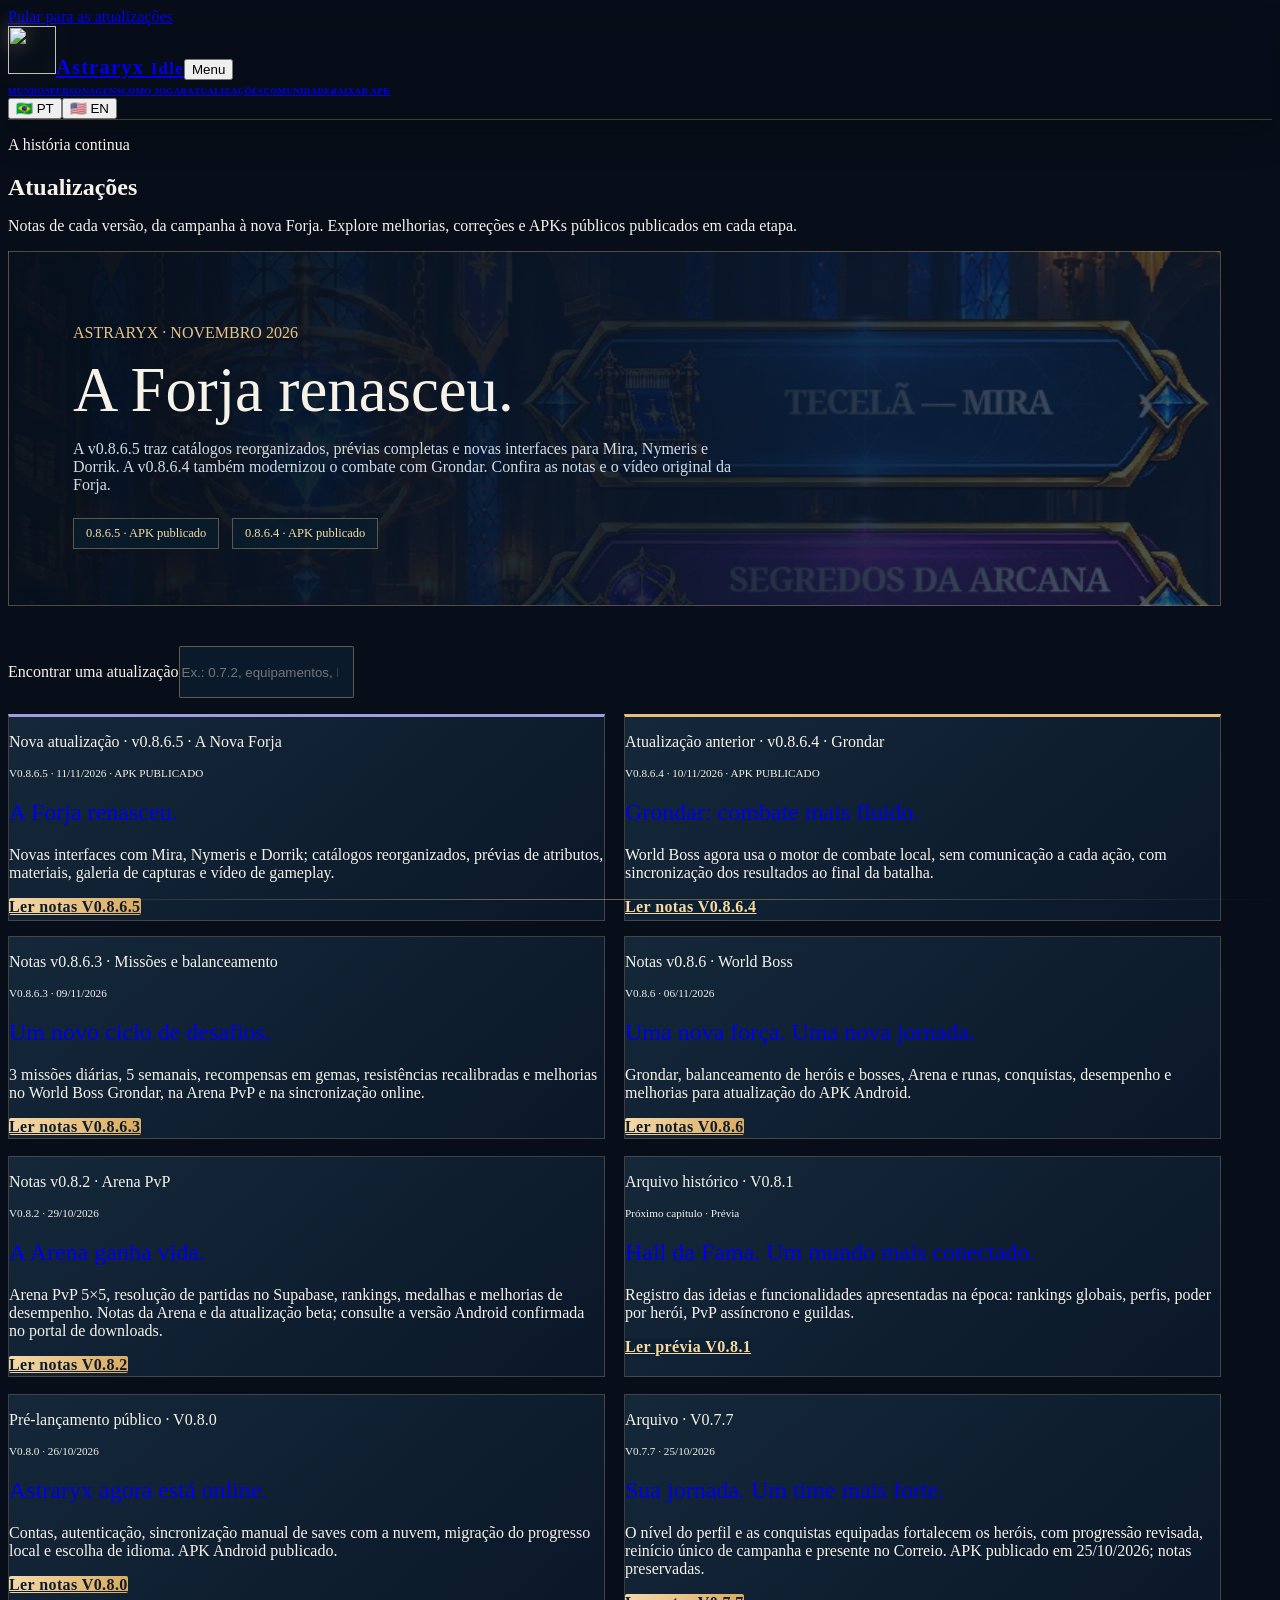
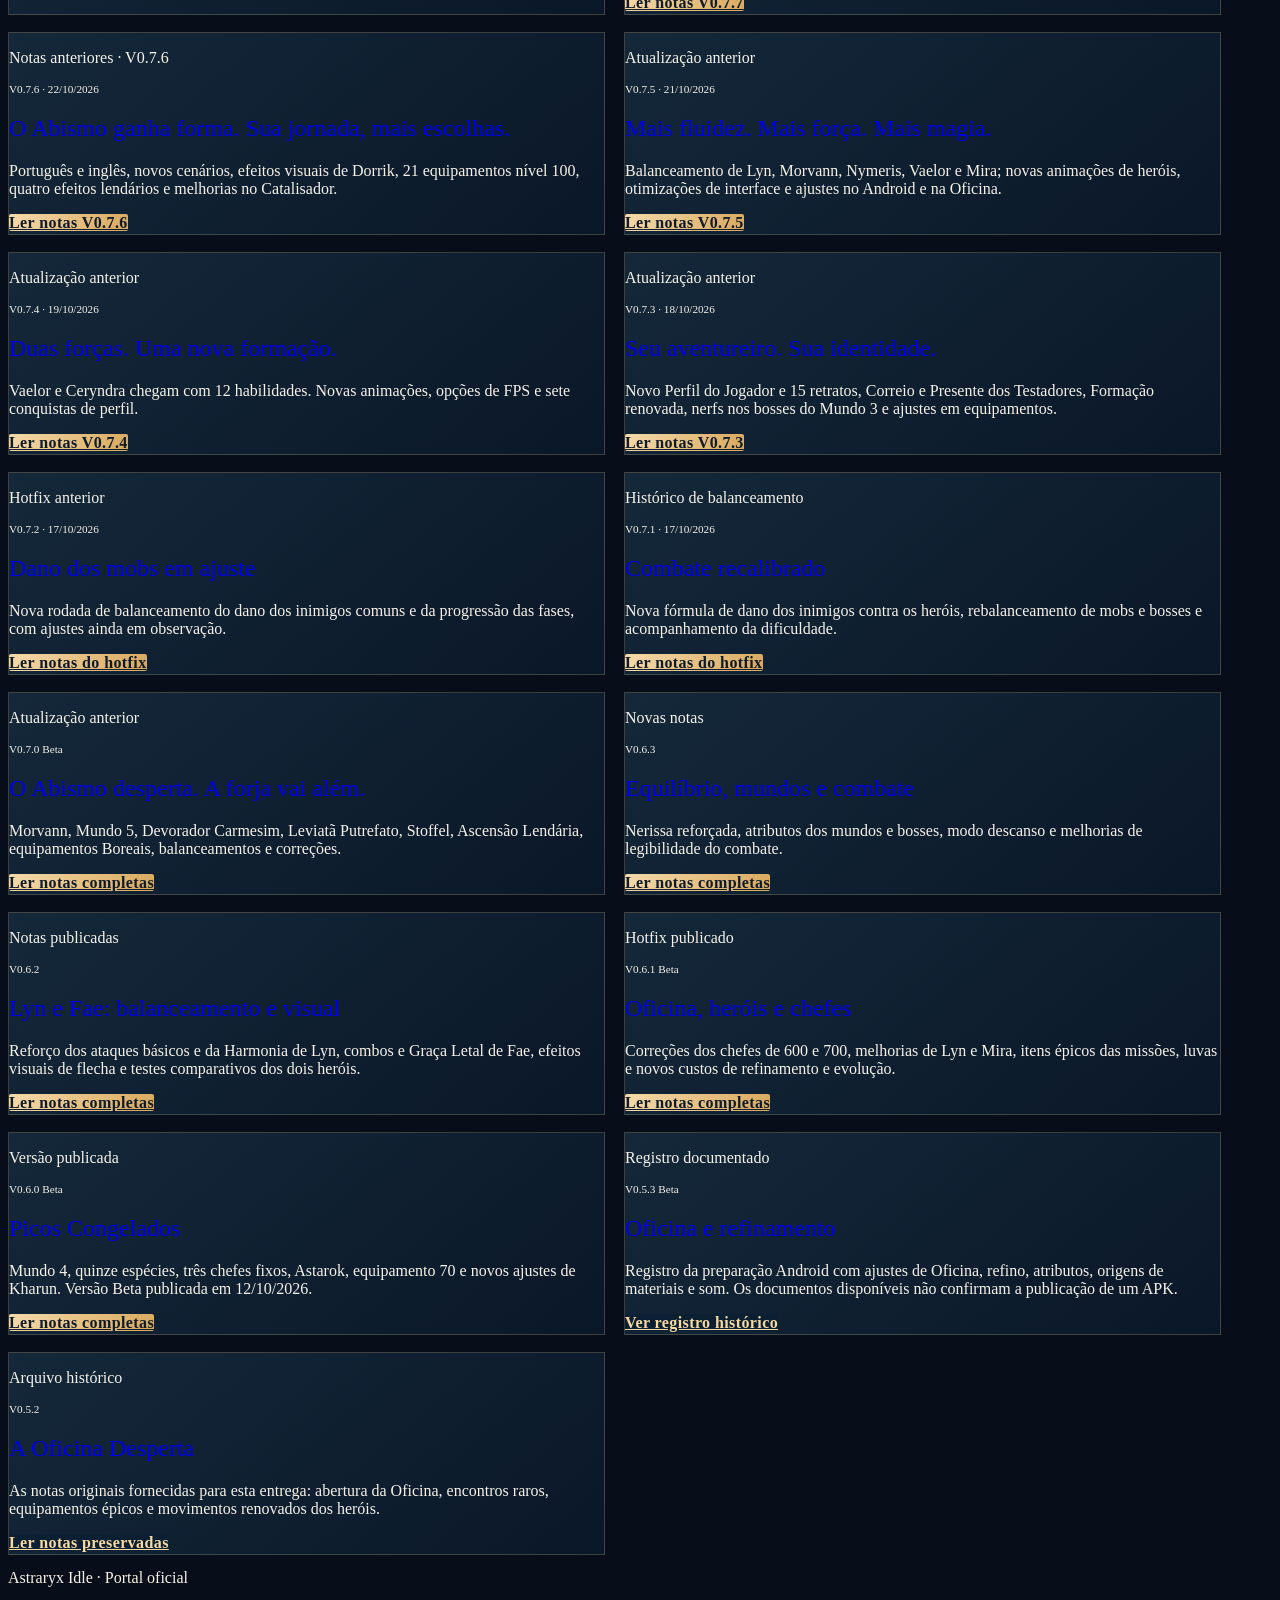
==== updates/index.html @ 3abbff96 "site: update homepage, news, release catalog and translations for v0.8.6.5" ====
<!doctype html>
<html lang="pt-BR">
<head>
  <meta charset="utf-8"><meta name="viewport" content="width=device-width, initial-scale=1">
  <title>Atualizações | Astraryx Idle</title>
  <meta name="description" content="Histórico de atualizações Astraryx Idle: v0.8.6.5 com nova Forja, v0.8.6.4 com Grondar reformulado e todas as versões anteriores.">
  <meta name="theme-color" content="#081321">
  <meta name="robots" content="index,follow">
  <link rel="canonical" href="https://astraryxidle.github.io/updates/">
  <meta property="og:type" content="website"><meta property="og:locale" content="pt_BR"><meta property="og:site_name" content="Astraryx Idle"><meta property="og:title" content="Atualizações de Astraryx Idle"><meta property="og:description" content="Novos capítulos, balanceamento e história da campanha."><meta property="og:url" content="https://astraryxidle.github.io/updates/"><meta property="og:image" content="https://astraryxidle.github.io/assets/screenshots/world4.webp">
  <link rel="icon" href="../assets/branding/emblem.webp?v=20261025-astraryx-icon" type="image/webp"><link rel="stylesheet" href="../styles.css"><link rel="stylesheet" href="../assets/css/site-v3.css?v=20261019-langflags"><link rel="stylesheet" href="../assets/css/editorial-2026.css?v=20261026-online"><script type="module" src="../app.js?v=20261111-v0865"></script>
</head>
<body>
  <a class="skip-link" href="#conteudo">Pular para as atualizações</a>
  <header class="site-header"><div class="container header-inner"><a class="brand" href="../index.html"><img src="../assets/branding/emblem.webp?v=20261025-astraryx-icon" width="44" height="44" alt=""><span>Astraryx <small>Idle</small></span></a><button class="menu-toggle" type="button" aria-expanded="false" aria-controls="site-nav">Menu</button><nav class="nav-links" id="site-nav" aria-label="Navegação principal"><a href="../index.html#mundos">Mundos</a><a href="../index.html#personagens">Personagens</a><a href="../index.html#sistemas">Como jogar</a><a href="index.html" aria-current="page">Atualizações</a><a href="../index.html#comunidade">Comunidade</a><a class="nav-download" href="../index.html#download">Baixar APK ↓</a></nav><div class="language-picker" role="group" data-language-picker aria-label="Idioma do site"><button type="button" data-site-lang="pt-BR" aria-label="Português do Brasil" title="Português" aria-pressed="true">🇧🇷 <span>PT</span></button><button type="button" data-site-lang="en" aria-label="English" title="English" aria-pressed="false">🇺🇸 <span>EN</span></button></div></div></header>
  <main id="conteudo" class="container">
    <section class="section" aria-labelledby="historico-title"><p class="eyebrow">A história continua</p><h1 id="historico-title">Atualizações</h1><p class="lede">Notas de cada versão, da campanha à nova Forja. Explore melhorias, correções e APKs públicos publicados em cada etapa.</p><div class="chronicle-hero"><p class="eyebrow">ASTRARYX · NOVEMBRO 2026</p><h2>A Forja renasceu.</h2><p>A v0.8.6.5 traz catálogos reorganizados, prévias completas e novas interfaces para Mira, Nymeris e Dorrik. A v0.8.6.4 também modernizou o combate com Grondar. Confira as notas e o vídeo original da Forja.</p><div class="chronicle-statuses"><span>0.8.6.5 · APK publicado</span><span>0.8.6.4 · APK publicado</span></div></div>
      <div class="update-search-bar"><label for="update-search">Encontrar uma atualização</label><input id="update-search" type="search" data-update-search autocomplete="off" placeholder="Ex.: 0.7.2, equipamentos, Lyn"></div><p class="filter-result" data-update-count role="status" aria-live="polite"></p>
      <div class="update-list">
<article class="card update-card"><p class="badge">Nova atualização · v0.8.6.5 · A Nova Forja</p><p class="eyebrow">V0.8.6.5 · 11/11/2026 · APK PUBLICADO</p><h2><a href="v0.8.6.5/index.html">A Forja renasceu.</a></h2><p>Novas interfaces com Mira, Nymeris e Dorrik; catálogos reorganizados, prévias de atributos, materiais, galeria de capturas e vídeo de gameplay.</p><a class="button button-gold" href="v0.8.6.5/index.html">Ler notas V0.8.6.5</a></article>
<article class="card update-card"><p class="badge">Atualização anterior · v0.8.6.4 · Grondar</p><p class="eyebrow">V0.8.6.4 · 10/11/2026 · APK PUBLICADO</p><h2><a href="v0.8.6.4/index.html">Grondar: combate mais fluido.</a></h2><p>World Boss agora usa o motor de combate local, sem comunicação a cada ação, com sincronização dos resultados ao final da batalha.</p><a class="button button-outline" href="v0.8.6.4/index.html">Ler notas V0.8.6.4</a></article>
<article class="card update-card"><p class="badge">Notas v0.8.6.3 · Missões e balanceamento</p><p class="eyebrow">V0.8.6.3 · 09/11/2026</p><h2><a href="v0.8.6.3/index.html">Um novo ciclo de desafios.</a></h2><p>3 missões diárias, 5 semanais, recompensas em gemas, resistências recalibradas e melhorias no World Boss Grondar, na Arena PvP e na sincronização online.</p><a class="button button-gold" href="v0.8.6.3/index.html">Ler notas V0.8.6.3</a></article>
<article class="card update-card"><p class="badge">Notas v0.8.6 · World Boss</p><p class="eyebrow">V0.8.6 · 06/11/2026</p><h2><a href="v0.8.6/index.html">Uma nova força. Uma nova jornada.</a></h2><p>Grondar, balanceamento de heróis e bosses, Arena e runas, conquistas, desempenho e melhorias para atualização do APK Android.</p><a class="button button-gold" href="v0.8.6/index.html">Ler notas V0.8.6</a></article>
<article class="card update-card"><p class="badge">Notas v0.8.2 · Arena PvP</p><p class="eyebrow">V0.8.2 · 29/10/2026</p><h2><a href="v0.8.2/index.html">A Arena ganha vida.</a></h2><p>Arena PvP 5×5, resolução de partidas no Supabase, rankings, medalhas e melhorias de desempenho. Notas da Arena e da atualização beta; consulte a versão Android confirmada no portal de downloads.</p><a class="button button-gold" href="v0.8.2/index.html">Ler notas V0.8.2</a></article>
<article class="card update-card"><p class="badge">Arquivo histórico · V0.8.1</p><p class="eyebrow">Próximo capítulo · Prévia</p><h2><a href="v0.8.1/index.html">Hall da Fama. Um mundo mais conectado.</a></h2><p>Registro das ideias e funcionalidades apresentadas na época: rankings globais, perfis, poder por herói, PvP assíncrono e guildas.</p><a class="button button-outline" href="v0.8.1/index.html">Ler prévia V0.8.1</a></article>
<article class="card update-card"><p class="badge">Pré-lançamento público · V0.8.0</p><p class="eyebrow">V0.8.0 · 26/10/2026</p><h2><a href="v0.8.0/index.html">Astraryx agora está online.</a></h2><p>Contas, autenticação, sincronização manual de saves com a nuvem, migração do progresso local e escolha de idioma. APK Android publicado.</p><a class="button button-gold" href="v0.8.0/index.html">Ler notas V0.8.0</a></article>
        <article class="card update-card"><p class="badge">Arquivo · V0.7.7</p><p class="eyebrow">V0.7.7 · 25/10/2026</p><h2><a href="v0.7.7/index.html">Sua jornada. Um time mais forte.</a></h2><p>O nível do perfil e as conquistas equipadas fortalecem os heróis, com progressão revisada, reinício único de campanha e presente no Correio. APK publicado em 25/10/2026; notas preservadas.</p><a class="button button-gold" href="v0.7.7/index.html">Ler notas V0.7.7</a></article>
        <article class="card update-card"><p class="badge">Notas anteriores · V0.7.6</p><p class="eyebrow">V0.7.6 · 22/10/2026</p><h2><a href="v0.7.6/index.html">O Abismo ganha forma. Sua jornada, mais escolhas.</a></h2><p>Português e inglês, novos cenários, efeitos visuais de Dorrik, 21 equipamentos nível 100, quatro efeitos lendários e melhorias no Catalisador.</p><a class="button button-gold" href="v0.7.6/index.html">Ler notas V0.7.6</a></article>
        <article class="card update-card"><p class="badge">Atualização anterior</p><p class="eyebrow">V0.7.5 · 21/10/2026</p><h2><a href="v0.7.5/index.html">Mais fluidez. Mais força. Mais magia.</a></h2><p>Balanceamento de Lyn, Morvann, Nymeris, Vaelor e Mira; novas animações de heróis, otimizações de interface e ajustes no Android e na Oficina.</p><a class="button button-gold" href="v0.7.5/index.html">Ler notas V0.7.5</a></article>
        <article class="card update-card"><p class="badge">Atualização anterior</p><p class="eyebrow">V0.7.4 · 19/10/2026</p><h2><a href="v0.7.4/index.html">Duas forças. Uma nova formação.</a></h2><p>Vaelor e Ceryndra chegam com 12 habilidades. Novas animações, opções de FPS e sete conquistas de perfil.</p><a class="button button-gold" href="v0.7.4/index.html">Ler notas V0.7.4</a></article>
        <article class="card update-card"><p class="badge">Atualização anterior</p><p class="eyebrow">V0.7.3 · 18/10/2026</p><h2><a href="v0.7.3/index.html">Seu aventureiro. Sua identidade.</a></h2><p>Novo Perfil do Jogador e 15 retratos, Correio e Presente dos Testadores, Formação renovada, nerfs nos bosses do Mundo 3 e ajustes em equipamentos.</p><a class="button button-gold" href="v0.7.3/index.html">Ler notas V0.7.3</a></article>
        <article class="card update-card"><p class="badge">Hotfix anterior</p><p class="eyebrow">V0.7.2 · 17/10/2026</p><h2><a href="v0.7.2/index.html">Dano dos mobs em ajuste</a></h2><p>Nova rodada de balanceamento do dano dos inimigos comuns e da progressão das fases, com ajustes ainda em observação.</p><a class="button button-gold" href="v0.7.2/index.html">Ler notas do hotfix</a></article>
        <article class="card update-card"><p class="badge">Histórico de balanceamento</p><p class="eyebrow">V0.7.1 · 17/10/2026</p><h2><a href="v0.7.1/index.html">Combate recalibrado</a></h2><p>Nova fórmula de dano dos inimigos contra os heróis, rebalanceamento de mobs e bosses e acompanhamento da dificuldade.</p><a class="button button-gold" href="v0.7.1/index.html">Ler notas do hotfix</a></article>
        <article class="card update-card"><p class="badge">Atualização anterior</p><p class="eyebrow">V0.7.0 Beta</p><h2><a href="v0.7.0/index.html">O Abismo desperta. A forja vai além.</a></h2><p>Morvann, Mundo 5, Devorador Carmesim, Leviatã Putrefato, Stoffel, Ascensão Lendária, equipamentos Boreais, balanceamentos e correções.</p><a class="button button-gold" href="v0.7.0/index.html">Ler notas completas</a></article>
        <article class="card update-card"><p class="badge">Novas notas</p><p class="eyebrow">V0.6.3</p><h2><a href="v0.6.3/index.html">Equilíbrio, mundos e combate</a></h2><p>Nerissa reforçada, atributos dos mundos e bosses, modo descanso e melhorias de legibilidade do combate.</p><a class="button button-gold" href="v0.6.3/index.html">Ler notas completas</a></article>
        <article class="card update-card"><p class="badge">Notas publicadas</p><p class="eyebrow">V0.6.2</p><h2><a href="v0.6.2/index.html">Lyn e Fae: balanceamento e visual</a></h2><p>Reforço dos ataques básicos e da Harmonia de Lyn, combos e Graça Letal de Fae, efeitos visuais de flecha e testes comparativos dos dois heróis.</p><a class="button button-gold" href="v0.6.2/index.html">Ler notas completas</a></article>
        <article class="card update-card"><p class="badge">Hotfix publicado</p><p class="eyebrow">V0.6.1 Beta</p><h2><a href="v0.6.1/index.html">Oficina, heróis e chefes</a></h2><p>Correções dos chefes de 600 e 700, melhorias de Lyn e Mira, itens épicos das missões, luvas e novos custos de refinamento e evolução.</p><a class="button button-gold" href="v0.6.1/index.html">Ler notas completas</a></article>
        <article class="card update-card"><p class="badge">Versão publicada</p><p class="eyebrow">V0.6.0 Beta</p><h2><a href="v0.6.0/index.html">Picos Congelados</a></h2><p>Mundo 4, quinze espécies, três chefes fixos, Astarok, equipamento 70 e novos ajustes de Kharun. Versão Beta publicada em 12/10/2026.</p><a class="button button-gold" href="v0.6.0/index.html">Ler notas completas</a></article>
        <article class="card update-card"><p class="badge">Registro documentado</p><p class="eyebrow">V0.5.3 Beta</p><h2><a href="v0.5.3/index.html">Oficina e refinamento</a></h2><p>Registro da preparação Android com ajustes de Oficina, refino, atributos, origens de materiais e som. Os documentos disponíveis não confirmam a publicação de um APK.</p><a class="button button-outline" href="v0.5.3/index.html">Ver registro histórico</a></article>
        <article class="card update-card"><p class="badge">Arquivo histórico</p><p class="eyebrow">V0.5.2</p><h2><a href="v0.5.2/index.html">A Oficina Desperta</a></h2><p>As notas originais fornecidas para esta entrega: abertura da Oficina, encontros raros, equipamentos épicos e movimentos renovados dos heróis.</p><a class="button button-outline" href="v0.5.2/index.html">Ler notas preservadas</a></article>
      </div>
    </section>
  </main>
  <footer class="site-footer"><div class="container"><p>Astraryx Idle · Portal oficial</p><a href="../index.html">Voltar ao portal</a><a href="../index.html#download">Disponibilidade Android</a><a href="../privacidade.html">Privacidade</a></div></footer>
</body>
</html>
---- assets/css/editorial-2026.css ----
/* Astraryx Editorial — 26/10/2026. Camada visual aditiva; não altera funcionalidades do site. */
:root { --portal-ink:#080f1b;--portal-midnight:#0d1b2c;--portal-brass:#e8bd78;--portal-sky:#91d9e4;--portal-white:#f7f2e8; }
html {scroll-behavior:smooth;scroll-padding-top:90px}
body{background:#080e19;color:var(--portal-white)}
::selection{background:#e8bd78;color:#0b1625}
.container{width:min(1300px,calc(100% - 3.2rem))}
.site-header{background:rgba(7,13,24,.96)!important;border-bottom:1px solid rgba(238,193,112,.26)!important;box-shadow:0 12px 34px #05091075}
.site-header:before{content:"";position:absolute;bottom:0;left:0;width:100%;height:1px;background:linear-gradient(90deg,transparent,#e8bd7880 45%,transparent);pointer-events:none}
.header-inner{min-height:80px}
.brand{font:700 1.28rem Georgia,serif;letter-spacing:.06em}
.brand img{width:48px;height:48px;filter:drop-shadow(0 1px 10px #d6ae736e)}
.nav-links a{font-weight:750;letter-spacing:.025em;font-variant-caps:all-small-caps;font-size:.84rem}
.nav-links .nav-download{border-radius:2px!important;clip-path:polygon(9px 0,100% 0,100% calc(100% - 9px),calc(100% - 9px) 100%,0 100%,0 9px)}
.home-hero{isolation:isolate;background:#07111e;min-height:610px}
.home-hero:before{opacity:.36!important;background:linear-gradient(90deg,#06101cf5 7%,#06101ce8 43%,#06101c6b 78%),url('../../assets/screenshots/world4.webp') center 35%/cover!important;filter:saturate(.95) contrast(1.1)}
.home-hero:after{content:"";position:absolute;z-index:-1;inset:0;background:linear-gradient(0deg,#080e19,transparent 26%),radial-gradient(ellipse at 72% 28%,#58a4c31e,transparent 55%);pointer-events:none}
.hero-inner{padding-block:5.7rem 6.2rem;grid-template-columns:1.15fr .85fr}
.hero-copy{max-width:675px}
.hero-copy .eyebrow{color:var(--portal-sky);font-weight:850;letter-spacing:.25em}
.hero-copy h1{font-size:clamp(4.3rem,8vw,8rem);line-height:.88;letter-spacing:-.055em;margin:.55rem 0 1.4rem;text-shadow:0 10px 40px #050910}
.hero-copy h1 small{font:800 .23em/1.5 system-ui,sans-serif;letter-spacing:.5em;margin-top:.65rem;color:var(--portal-brass)}
.hero-copy .lede{font:500 clamp(1.35rem,2.3vw,2rem)/1.3 Georgia,serif;color:#fff1d8}
.hero-copy>p:not(.eyebrow):not(.lede):not(.hero-note){max-width:540px;color:#d0dbe7}
.button{border-radius:2px;font-weight:800;letter-spacing:.025em}
.button-gold{background:linear-gradient(110deg,#f5daaa,#d9a95e);color:#0e1b2a;border-color:#e5bf82}
.button-gold:hover{background:#fff0d2}
.button-outline{border-color:#e8bd7865;background:#0b2036b3;color:#f9d99f}
.hero-art:before{width:min(36vw,440px);height:min(36vw,440px);border-color:#d7bb7a36;filter:drop-shadow(0 0 30px #e3bc7740)}
.hero-frame{width:min(100%,320px);background:linear-gradient(145deg,#253b48,#111925);border:1px solid #edc78f80;border-radius:7px;transform:rotate(1deg)}
.hero-frame .phone-shot{border-radius:4px}
.frame-label{border-radius:2px}
.experience-rail{border-radius:0!important;background:#0b1b2c;border:1px solid #d4ae7262}
.experience-rail>a{background:linear-gradient(145deg,#12283a,#081524);border-right:1px solid #d4ae7232}
.experience-rail>a:hover{background:#203b4b}
.experience-rail strong{font-family:Georgia,serif}
.section-heading h2{font-size:clamp(2.4rem,4.8vw,4.1rem);letter-spacing:-.035em}
.section-heading>.eyebrow{letter-spacing:.2em}
#download{background:radial-gradient(circle at 90% 20%,#2a52652b,transparent 50%),linear-gradient(160deg,#102035,#081524);border-left:0;border-right:0}
.download-state{border-radius:2px!important;border-color:#e2ba7670!important;box-shadow:0 24px 70px #0004}
.release-notes-feature{background:linear-gradient(105deg,#212632,#0b1f30)!important;border-radius:0!important;box-shadow:inset 0 1px #f2d6a32b}
#atualizacoes{border-top:1px solid #d6b57731}
#atualizacoes .grid.three{gap:1.1rem}
.update-card{border:1px solid #c6a56b46!important;border-radius:0!important;background:linear-gradient(140deg,#14283a,#0a1728)!important;transition:transform .2s, border-color .2s, box-shadow .2s}
.update-card:hover{transform:translateY(-4px);border-color:#dbb875a0!important;box-shadow:0 18px 42px #020b1a88}
.update-card .eyebrow{font-size:.7rem}
.update-card h2,.update-card h3{font-family:Georgia,serif;font-weight:500}
.update-card a:not(.button){text-decoration:none}
.update-card a:not(.button):hover{color:#ffe2ad}
.update-card[hidden]{display:none!important}
/* Notícias editoriais, inspiradas em capas e cards de portais de jogos. */
.portal-news{position:relative;padding:4.2rem 0 1.2rem;background:linear-gradient(180deg,#0b1726,#080f1b)}
.portal-news:before{content:"";position:absolute;top:0;left:8%;right:8%;height:1px;background:linear-gradient(90deg,transparent,#e2bd7a75,transparent)}
.portal-news-top{display:flex;justify-content:space-between;align-items:end;gap:1.5rem;margin-bottom:1.6rem}
.portal-news-top h2{font:500 clamp(2.25rem,5vw,4rem)/1.06 Georgia,serif;margin:0}
.portal-news-top>a{white-space:nowrap;color:#f4c987;font-weight:750;font-size:.84rem}
.portal-news-grid{display:grid;grid-template-columns:minmax(0,1.55fr) minmax(300px,.75fr);gap:1.1rem}
.portal-feature{position:relative;display:flex;min-height:450px;overflow:hidden;border:1px solid #dbb47572;background:#101d2d;color:#fff;text-decoration:none;align-items:end}
.portal-feature img{position:absolute;width:100%;height:100%;inset:0;object-fit:cover;object-position:50% 39%;filter:saturate(.85);transform:scale(1.02);transition:transform .3s}
.portal-feature:hover img{transform:scale(1.08)}
.portal-feature:after{content:"";position:absolute;inset:0;background:linear-gradient(0deg,#05101ff5 0%,#071525b3 35%,#07152518 80%)}
.portal-feature-copy{z-index:1;position:relative;padding:2.1rem;max-width:680px}
.portal-feature-copy .eyebrow{color:#ffe0a5}
.portal-feature-copy h3{font:500 clamp(2rem,3.8vw,3.4rem)/1.02 Georgia,serif;margin:.3rem 0 1rem;letter-spacing:-.035em}
.portal-feature-copy p:not(.eyebrow){color:#dde5e8;margin:0 0 1rem;font-size:.94rem}
.portal-feature-copy .read-more{font-weight:800;font-size:.84rem;color:#f4d4a0;letter-spacing:.06em;text-transform:uppercase}
.portal-news-side{display:grid;grid-template-rows:1fr 1fr;gap:1.1rem}
.portal-side-card{display:flex;position:relative;overflow:hidden;text-decoration:none;min-height:214px;background:#0e2031;border:1px solid #c5a57458;padding:1.6rem;align-items:end}
.portal-side-card:after{content:"";position:absolute;inset:0;opacity:.5;background:radial-gradient(circle at 100% 0,#57829f4d,transparent 55%)}
.portal-side-card:before{content:"";position:absolute;right:-70px;top:-80px;width:260px;height:260px;border:1px solid #f1d49b33;transform:rotate(45deg)}
.portal-side-card--roadmap{background:linear-gradient(130deg,#262039,#141a30 64%,#0c1927)}
.portal-side-card--archive{background:linear-gradient(130deg,#1c3441,#0d1c29)}
.portal-side-card>div{z-index:1;position:relative}
.portal-side-card .eyebrow{color:#e1bc84}
.portal-side-card h3{color:#f5efe5;font:500 clamp(1.4rem,2.3vw,2.1rem)/1.15 Georgia,serif;margin:.4rem 0 .7rem}
.portal-side-card p:last-child{color:#c4cfdf;font-size:.82rem;margin:0}
.portal-side-card:hover{border-color:#f2d08f}
.online-manifesto{position:relative;margin:1.5rem auto 0;padding:2.2rem 2.6rem;border-top:1px solid #e7c27c55;border-bottom:1px solid #e7c27c55;background:radial-gradient(ellipse at 92% 40%,#31677b40,transparent 58%)}
.online-manifesto h2{font:500 clamp(1.8rem,3.6vw,3rem)/1.2 Georgia,serif;margin:0 0 .8rem}
.online-manifesto>p:last-child{margin:0;color:#cbd9e4;max-width:930px}
.online-pill-row{display:flex;flex-wrap:wrap;gap:.55rem;margin:1.2rem 0}
.online-pill-row span{border:1px solid #e5bc7859;padding:.4rem .75rem;color:#dfcfb3;font-size:.77rem}
.chronicle-hero{position:relative;overflow:hidden;margin:1rem 0 2.2rem;padding:3.5rem clamp(1.5rem,5vw,4rem);border:1px solid #d7b87857;background:linear-gradient(95deg,#06101de8 8%,#09182cc9 67%,#09182cb0),url('../../assets/screenshots/world4.webp') center 32%/cover}
.chronicle-hero .eyebrow{color:#e9c187}
.chronicle-hero h2{font:500 clamp(2.3rem,4.9vw,4.7rem)/1.05 Georgia,serif;max-width:740px;margin:0 0 1rem}
.chronicle-hero p{max-width:680px;color:#d0dbe6}
.chronicle-statuses{display:flex;gap:.8rem;flex-wrap:wrap;margin-top:1.5rem}
.chronicle-statuses span{display:inline-block;background:#091d2cd9;border:1px solid #bca07175;color:#f7dba5;padding:.45rem .75rem;font-size:.78rem}
.update-list{display:grid;grid-template-columns:repeat(2,minmax(0,1fr));gap:1.2rem!important}
.update-list .update-card{height:100%}
.update-list .update-card:first-child{border-top:3px solid #9e9ddf!important}
.update-list .update-card:nth-child(2){border-top:3px solid #e6bd7b!important}
.update-list .update-card .button{margin-top:.6rem}
.update-list [hidden]{display:none!important}
#historico-title{margin-bottom:.5rem}
.update-search-bar{margin:2.5rem 0 1rem}
.update-search-bar input{min-height:52px;background:#0b1a2b;border:1px solid #d0b06f70;border-radius:2px;color:#fff}
@media(max-width:990px){.portal-news-grid{grid-template-columns:1fr}.portal-news-side{grid-template-columns:1fr 1fr;grid-template-rows:auto}.portal-side-card{min-height:210px}.hero-inner{gap:2rem}.hero-copy h1{font-size:clamp(4rem,8.8vw,7rem)}}
@media(max-width:740px){.container{width:min(100% - 2rem,1300px)}.hero-inner{padding-block:3.5rem 4.2rem}.home-hero{min-height:auto}.home-hero:before{opacity:.27!important}.hero-copy h1{font-size:clamp(3.7rem,15vw,6rem)}.hero-art{max-width:310px;margin-inline:auto}.portal-news{padding-top:3.1rem}.portal-news-top{align-items:start;flex-direction:column}.portal-feature{min-height:440px}.portal-feature-copy{padding:1.4rem}.portal-news-side{grid-template-columns:1fr}.portal-side-card{min-height:175px}.online-manifesto{padding:1.5rem}.update-list{grid-template-columns:1fr}}
@media(prefers-reduced-motion:reduce){.portal-feature img,.update-card{transition:none}.portal-feature:hover img{transform:none}.update-card:hover{transform:none}}
/* Novas notas individuais, sem sobrescrever HTMLs das versões históricas. */
body.patch-page{min-height:100vh;background:linear-gradient(155deg,#0d1e30,#080e19 52%);color:#f5f0e7}
.patch-page .site-header{position:sticky}
.patch-hero{position:relative;overflow:hidden;min-height:480px;display:flex;align-items:end;background:linear-gradient(90deg,#07111ff4 3%,#091a2ed1 57%,#081626a6),url('../../assets/screenshots/world4.webp') center 36%/cover;border-bottom:1px solid #e0bd7970}
.patch-hero.patch-hero--future{background:linear-gradient(95deg,#0b1224fa 2%,#211d38db 64%,#0e2130b9),url('../../updates/v0.7.0/assets/screens/world5-battle.webp') center 44%/cover}
.patch-hero-inner{padding-block:5rem 4.2rem}
.patch-kicker{color:#e7c68d;font-weight:750;letter-spacing:.21em;text-transform:uppercase;font-size:.76rem}
.patch-hero h1{font:500 clamp(3.3rem,6.8vw,6.8rem)/.99 Georgia,serif;max-width:850px;letter-spacing:-.05em;margin:.9rem 0 1.3rem}
.patch-hero .lede{max-width:760px;font-size:clamp(1.05rem,1.6vw,1.3rem);line-height:1.7;color:#d8e2eb}
.patch-hero .button{margin:.8rem 0 0}
.patch-status{display:inline-flex;border:1px solid #e7c58e80;background:#0a1d2ddc;padding:.5rem .85rem;color:#f7dbab;font-weight:750;font-size:.8rem}
.patch-body{padding-block:3.5rem 6rem}
.patch-overview{display:grid;grid-template-columns:minmax(0,1.1fr) minmax(290px,.6fr);gap:2.5rem;align-items:start}
.patch-overview h2{font:500 clamp(2rem,4vw,3.2rem)/1.08 Georgia,serif;margin-bottom:1rem}
.patch-overview>div>p{color:#c8d4e1;max-width:700px}
.patch-info{border-left:2px solid #dcbc7d;background:#10243a;padding:1.5rem}
.patch-info strong{display:block;color:#f6d6a2;margin-bottom:.6rem}
.patch-info p{color:#c1d0df;font-size:.88rem}
.patch-section{padding-top:3.5rem}
.patch-section-title{display:flex;gap:1rem;align-items:baseline;border-bottom:1px solid #d3af7244;padding-bottom:1rem}
.patch-section-title span{color:#e8bc72;font-size:.83rem;letter-spacing:.1em}
.patch-section-title h2{font:500 clamp(1.8rem,3vw,2.8rem)/1.12 Georgia,serif;margin:0}
.patch-grid{display:grid;grid-template-columns:repeat(3,minmax(0,1fr));gap:1rem;margin-top:1.3rem}
.patch-card{padding:1.7rem;border:1px solid #b6a06b50;background:linear-gradient(155deg,#142a3b,#0b1b2b)}
.patch-card .patch-label{font-size:.68rem;color:#f1c989;font-weight:800;letter-spacing:.15em;text-transform:uppercase}
.patch-card h3{font:500 1.5rem/1.2 Georgia,serif;margin:.8rem 0}
.patch-card p,.patch-card li{font-size:.91rem;color:#c7d6e3;line-height:1.7}
.patch-card ul{padding-left:1.1rem}
.patch-card li+li{margin-top:.5rem}
.patch-photo{display:grid;grid-template-columns:.9fr 1.1fr;gap:0;border:1px solid #bf9f685c;margin:3rem 0;background:#0c1b2c}
.patch-photo img{width:100%;height:320px;object-fit:cover;object-position:center 37%}
.patch-photo>div{align-self:center;padding:2rem}
.patch-photo h2{font:500 2rem Georgia,serif}
.patch-photo p{color:#cfdae6}
.patch-actions{display:flex;gap:.8rem;flex-wrap:wrap;margin-top:1.5rem}
.patch-warning{padding:1.4rem 1.7rem;border-left:3px solid #e2ba76;background:#1b2734;margin-top:2.3rem}
.patch-warning p{margin:0;color:#ded8cb}
.patch-page .patch-en{display:none}
html[lang="en"] .patch-page .patch-pt{display:none}
html[lang="en"] .patch-page .patch-en{display:block}
@media(max-width:900px){.patch-grid{grid-template-columns:repeat(2,minmax(0,1fr))}}
@media(max-width:720px){.patch-hero{min-height:390px}.patch-hero-inner{padding-block:3.3rem}.patch-overview,.patch-photo{grid-template-columns:1fr}.patch-grid{grid-template-columns:1fr}.patch-photo img{height:280px}.patch-photo>div{padding:1.4rem}}

/* v0.8.6.5: showcase the new Forge using actual gameplay imagery */
.portal-feature--forge{background:linear-gradient(115deg,#101a30,#1a132a);isolation:isolate}
.portal-feature--forge:before{content:"";position:absolute;inset:-12px;background:linear-gradient(90deg,#100d1ab5,#08192d88),url('../../updates/v0.8.6.5/media/forge-hub.webp') 50% 40%/cover;filter:blur(18px) saturate(.8);opacity:.88;z-index:-1}
.portal-feature--forge img{width:75%;left:38%;right:auto;object-position:center 40%;object-fit:contain;filter:drop-shadow(0 18px 50px #02050c99);opacity:.78;transform:none}
.portal-feature--forge:hover img{transform:scale(1.025)}
.portal-feature--forge:after{background:linear-gradient(0deg,#050d1ff8 0%,#071525b5 48%,#07152518 100%)}
.chronicle-hero{background:linear-gradient(95deg,#06101df5 8%,#09182ce0 65%,#09182cb0),url('../../updates/v0.8.6.5/media/forge-hub.webp') 50% 44%/cover}
@media(max-width:740px){.portal-feature--forge img{width:115%;left:21%;opacity:.64}}
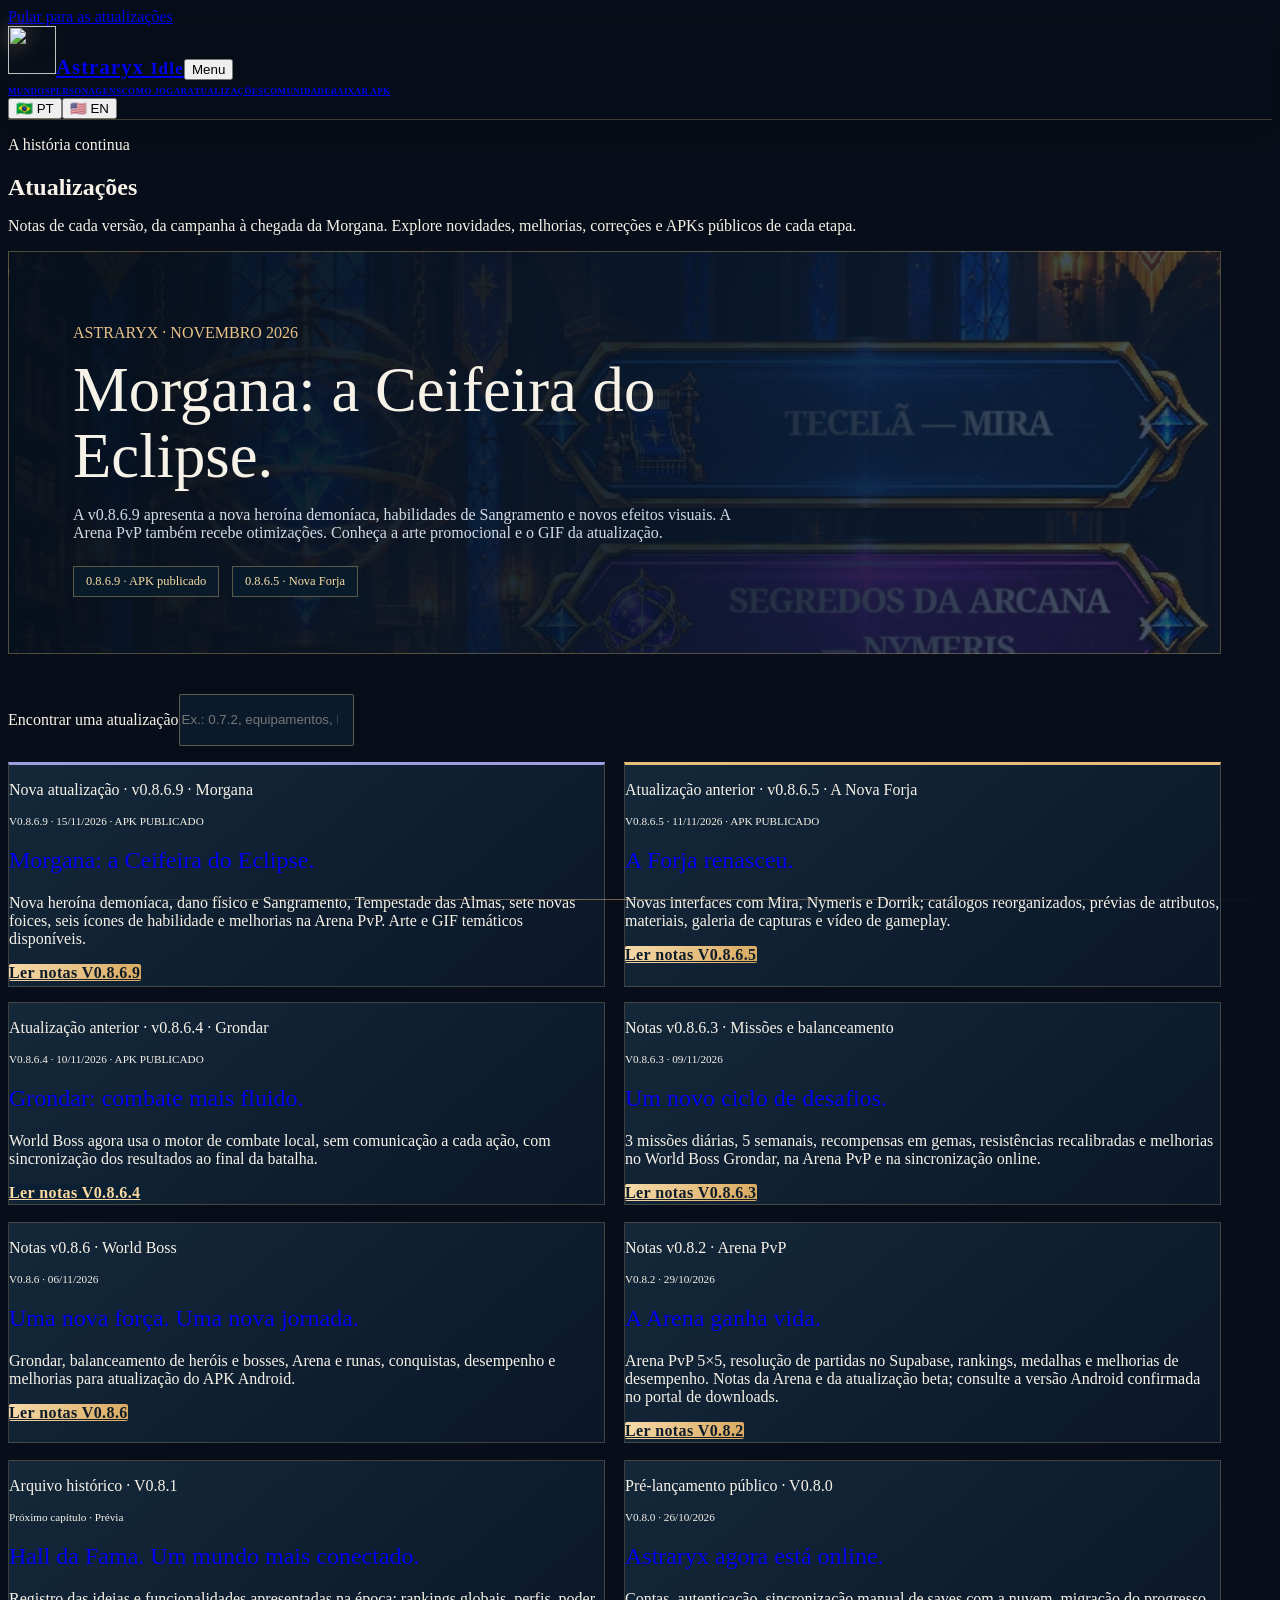
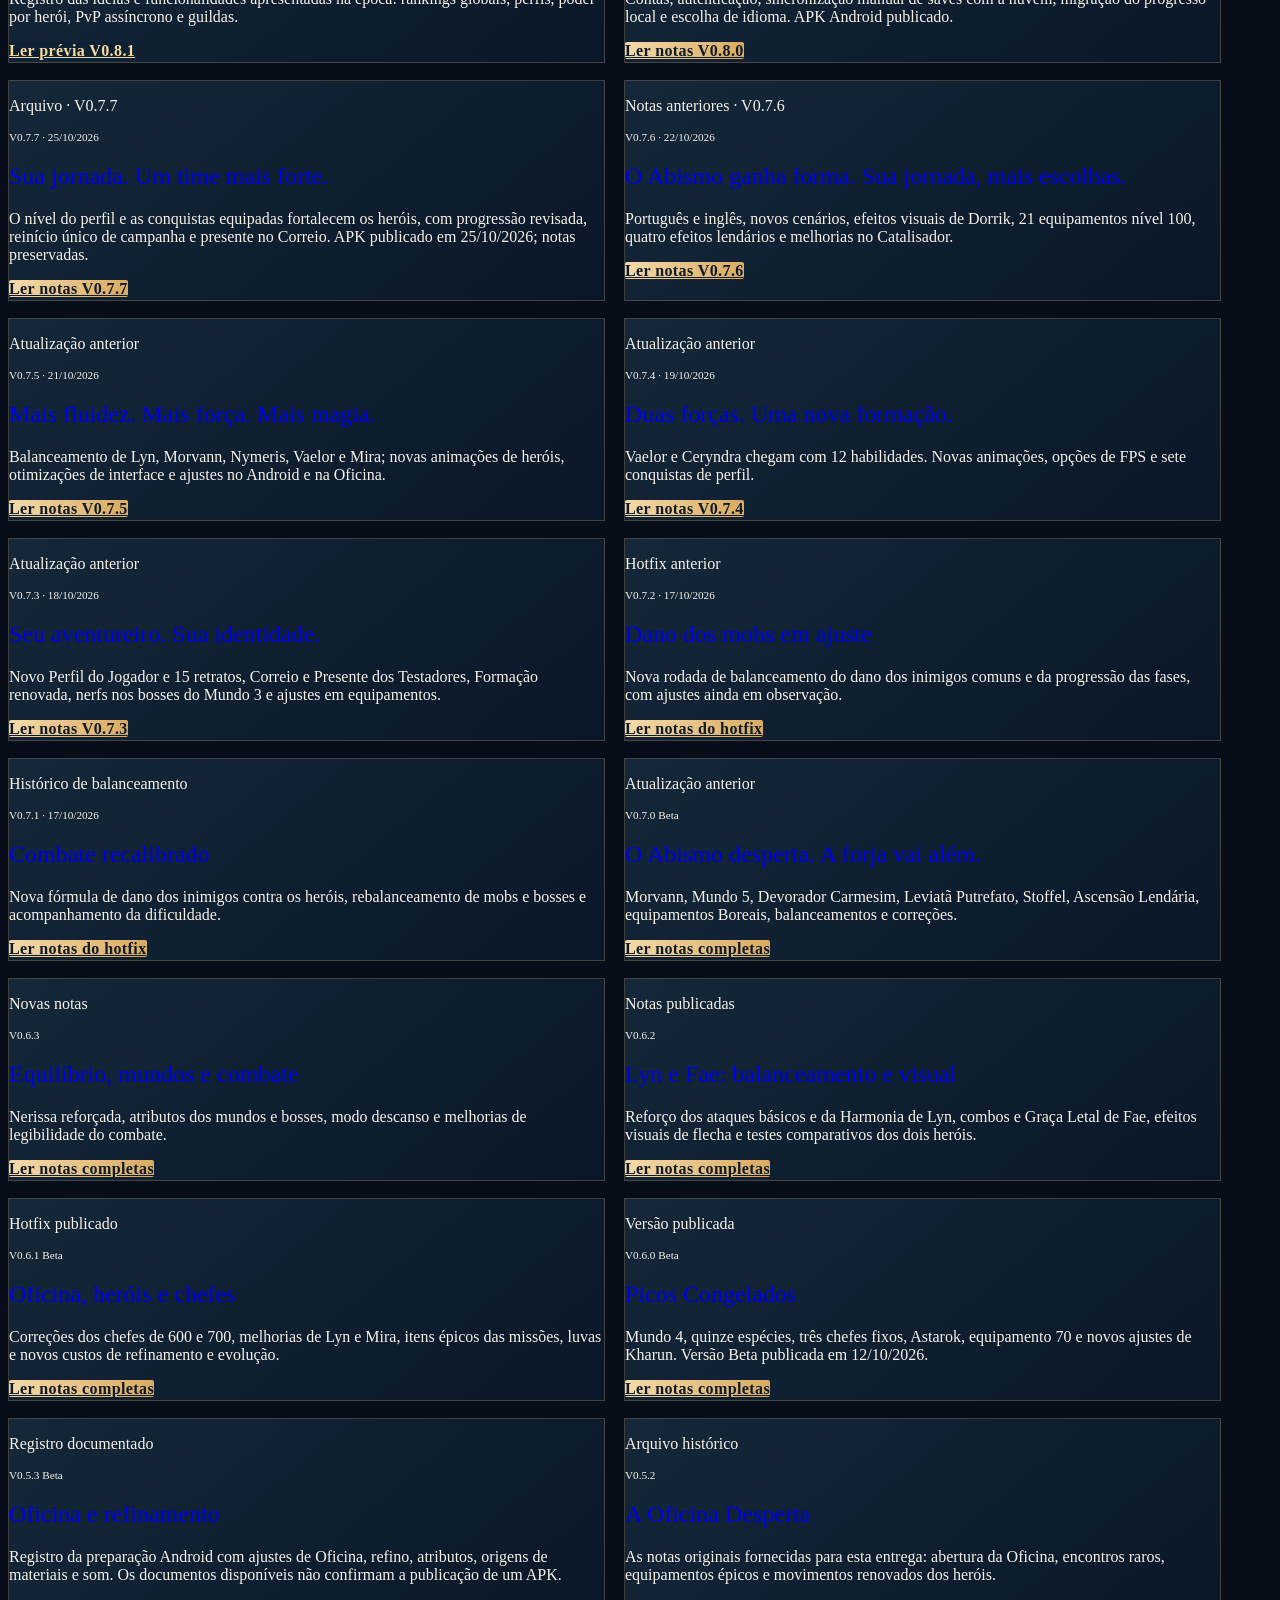
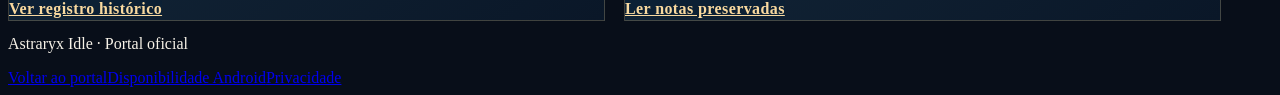
==== commit 17997c00: "feat(site): add Morgana v0.8.6.9 to release archive" ====
--- a/updates/index.html
+++ b/updates/index.html
@@ -3,21 +3,22 @@
 <head>
   <meta charset="utf-8"><meta name="viewport" content="width=device-width, initial-scale=1">
   <title>Atualizações | Astraryx Idle</title>
-  <meta name="description" content="Histórico de atualizações Astraryx Idle: v0.8.6.5 com nova Forja, v0.8.6.4 com Grondar reformulado e todas as versões anteriores.">
+  <meta name="description" content="Histórico de atualizações Astraryx Idle: v0.8.6.9 com Morgana, a Ceifeira do Eclipse, Arena PvP otimizada e todas as versões anteriores.">
   <meta name="theme-color" content="#081321">
   <meta name="robots" content="index,follow">
   <link rel="canonical" href="https://astraryxidle.github.io/updates/">
   <meta property="og:type" content="website"><meta property="og:locale" content="pt_BR"><meta property="og:site_name" content="Astraryx Idle"><meta property="og:title" content="Atualizações de Astraryx Idle"><meta property="og:description" content="Novos capítulos, balanceamento e história da campanha."><meta property="og:url" content="https://astraryxidle.github.io/updates/"><meta property="og:image" content="https://astraryxidle.github.io/assets/screenshots/world4.webp">
-  <link rel="icon" href="../assets/branding/emblem.webp?v=20261025-astraryx-icon" type="image/webp"><link rel="stylesheet" href="../styles.css"><link rel="stylesheet" href="../assets/css/site-v3.css?v=20261019-langflags"><link rel="stylesheet" href="../assets/css/editorial-2026.css?v=20261026-online"><script type="module" src="../app.js?v=20261111-v0865"></script>
+  <link rel="icon" href="../assets/branding/emblem.webp?v=20261025-astraryx-icon" type="image/webp"><link rel="stylesheet" href="../styles.css"><link rel="stylesheet" href="../assets/css/site-v3.css?v=20261019-langflags"><link rel="stylesheet" href="../assets/css/editorial-2026.css?v=20261026-online"><script type="module" src="../app.js?v=20261115-v0869"></script>
 </head>
 <body>
   <a class="skip-link" href="#conteudo">Pular para as atualizações</a>
   <header class="site-header"><div class="container header-inner"><a class="brand" href="../index.html"><img src="../assets/branding/emblem.webp?v=20261025-astraryx-icon" width="44" height="44" alt=""><span>Astraryx <small>Idle</small></span></a><button class="menu-toggle" type="button" aria-expanded="false" aria-controls="site-nav">Menu</button><nav class="nav-links" id="site-nav" aria-label="Navegação principal"><a href="../index.html#mundos">Mundos</a><a href="../index.html#personagens">Personagens</a><a href="../index.html#sistemas">Como jogar</a><a href="index.html" aria-current="page">Atualizações</a><a href="../index.html#comunidade">Comunidade</a><a class="nav-download" href="../index.html#download">Baixar APK ↓</a></nav><div class="language-picker" role="group" data-language-picker aria-label="Idioma do site"><button type="button" data-site-lang="pt-BR" aria-label="Português do Brasil" title="Português" aria-pressed="true">🇧🇷 <span>PT</span></button><button type="button" data-site-lang="en" aria-label="English" title="English" aria-pressed="false">🇺🇸 <span>EN</span></button></div></div></header>
   <main id="conteudo" class="container">
-    <section class="section" aria-labelledby="historico-title"><p class="eyebrow">A história continua</p><h1 id="historico-title">Atualizações</h1><p class="lede">Notas de cada versão, da campanha à nova Forja. Explore melhorias, correções e APKs públicos publicados em cada etapa.</p><div class="chronicle-hero"><p class="eyebrow">ASTRARYX · NOVEMBRO 2026</p><h2>A Forja renasceu.</h2><p>A v0.8.6.5 traz catálogos reorganizados, prévias completas e novas interfaces para Mira, Nymeris e Dorrik. A v0.8.6.4 também modernizou o combate com Grondar. Confira as notas e o vídeo original da Forja.</p><div class="chronicle-statuses"><span>0.8.6.5 · APK publicado</span><span>0.8.6.4 · APK publicado</span></div></div>
+    <section class="section" aria-labelledby="historico-title"><p class="eyebrow">A história continua</p><h1 id="historico-title">Atualizações</h1><p class="lede">Notas de cada versão, da campanha à chegada da Morgana. Explore novidades, melhorias, correções e APKs públicos de cada etapa.</p><div class="chronicle-hero"><p class="eyebrow">ASTRARYX · NOVEMBRO 2026</p><h2>Morgana: a Ceifeira do Eclipse.</h2><p>A v0.8.6.9 apresenta a nova heroína demoníaca, habilidades de Sangramento e novos efeitos visuais. A Arena PvP também recebe otimizações. Conheça a arte promocional e o GIF da atualização.</p><div class="chronicle-statuses"><span>0.8.6.9 · APK publicado</span><span>0.8.6.5 · Nova Forja</span></div></div>
       <div class="update-search-bar"><label for="update-search">Encontrar uma atualização</label><input id="update-search" type="search" data-update-search autocomplete="off" placeholder="Ex.: 0.7.2, equipamentos, Lyn"></div><p class="filter-result" data-update-count role="status" aria-live="polite"></p>
       <div class="update-list">
-<article class="card update-card"><p class="badge">Nova atualização · v0.8.6.5 · A Nova Forja</p><p class="eyebrow">V0.8.6.5 · 11/11/2026 · APK PUBLICADO</p><h2><a href="v0.8.6.5/index.html">A Forja renasceu.</a></h2><p>Novas interfaces com Mira, Nymeris e Dorrik; catálogos reorganizados, prévias de atributos, materiais, galeria de capturas e vídeo de gameplay.</p><a class="button button-gold" href="v0.8.6.5/index.html">Ler notas V0.8.6.5</a></article>
+<article class="card update-card"><p class="badge">Nova atualização · v0.8.6.9 · Morgana</p><p class="eyebrow">V0.8.6.9 · 15/11/2026 · APK PUBLICADO</p><h2><a href="v0.8.6.9/index.html">Morgana: a Ceifeira do Eclipse.</a></h2><p>Nova heroína demoníaca, dano físico e Sangramento, Tempestade das Almas, sete novas foices, seis ícones de habilidade e melhorias na Arena PvP. Arte e GIF temáticos disponíveis.</p><a class="button button-gold" href="v0.8.6.9/index.html">Ler notas V0.8.6.9</a></article>
+<article class="card update-card"><p class="badge">Atualização anterior · v0.8.6.5 · A Nova Forja</p><p class="eyebrow">V0.8.6.5 · 11/11/2026 · APK PUBLICADO</p><h2><a href="v0.8.6.5/index.html">A Forja renasceu.</a></h2><p>Novas interfaces com Mira, Nymeris e Dorrik; catálogos reorganizados, prévias de atributos, materiais, galeria de capturas e vídeo de gameplay.</p><a class="button button-gold" href="v0.8.6.5/index.html">Ler notas V0.8.6.5</a></article>
 <article class="card update-card"><p class="badge">Atualização anterior · v0.8.6.4 · Grondar</p><p class="eyebrow">V0.8.6.4 · 10/11/2026 · APK PUBLICADO</p><h2><a href="v0.8.6.4/index.html">Grondar: combate mais fluido.</a></h2><p>World Boss agora usa o motor de combate local, sem comunicação a cada ação, com sincronização dos resultados ao final da batalha.</p><a class="button button-outline" href="v0.8.6.4/index.html">Ler notas V0.8.6.4</a></article>
 <article class="card update-card"><p class="badge">Notas v0.8.6.3 · Missões e balanceamento</p><p class="eyebrow">V0.8.6.3 · 09/11/2026</p><h2><a href="v0.8.6.3/index.html">Um novo ciclo de desafios.</a></h2><p>3 missões diárias, 5 semanais, recompensas em gemas, resistências recalibradas e melhorias no World Boss Grondar, na Arena PvP e na sincronização online.</p><a class="button button-gold" href="v0.8.6.3/index.html">Ler notas V0.8.6.3</a></article>
 <article class="card update-card"><p class="badge">Notas v0.8.6 · World Boss</p><p class="eyebrow">V0.8.6 · 06/11/2026</p><h2><a href="v0.8.6/index.html">Uma nova força. Uma nova jornada.</a></h2><p>Grondar, balanceamento de heróis e bosses, Arena e runas, conquistas, desempenho e melhorias para atualização do APK Android.</p><a class="button button-gold" href="v0.8.6/index.html">Ler notas V0.8.6</a></article>
--- a/assets/css/editorial-2026.css
+++ b/assets/css/editorial-2026.css
@@ -148,4 +148,4 @@
 .portal-feature--forge:hover img{transform:scale(1.025)}
 .portal-feature--forge:after{background:linear-gradient(0deg,#050d1ff8 0%,#071525b5 48%,#07152518 100%)}
 .chronicle-hero{background:linear-gradient(95deg,#06101df5 8%,#09182ce0 65%,#09182cb0),url('../../updates/v0.8.6.5/media/forge-hub.webp') 50% 44%/cover}
-@media(max-width:740px){.portal-feature--forge img{width:115%;left:21%;opacity:.64}}
+@media(max-width:740px){.portal-feature--forge img{width:100%;left:0;opacity:.64;object-fit:cover;object-position:center 25%}}
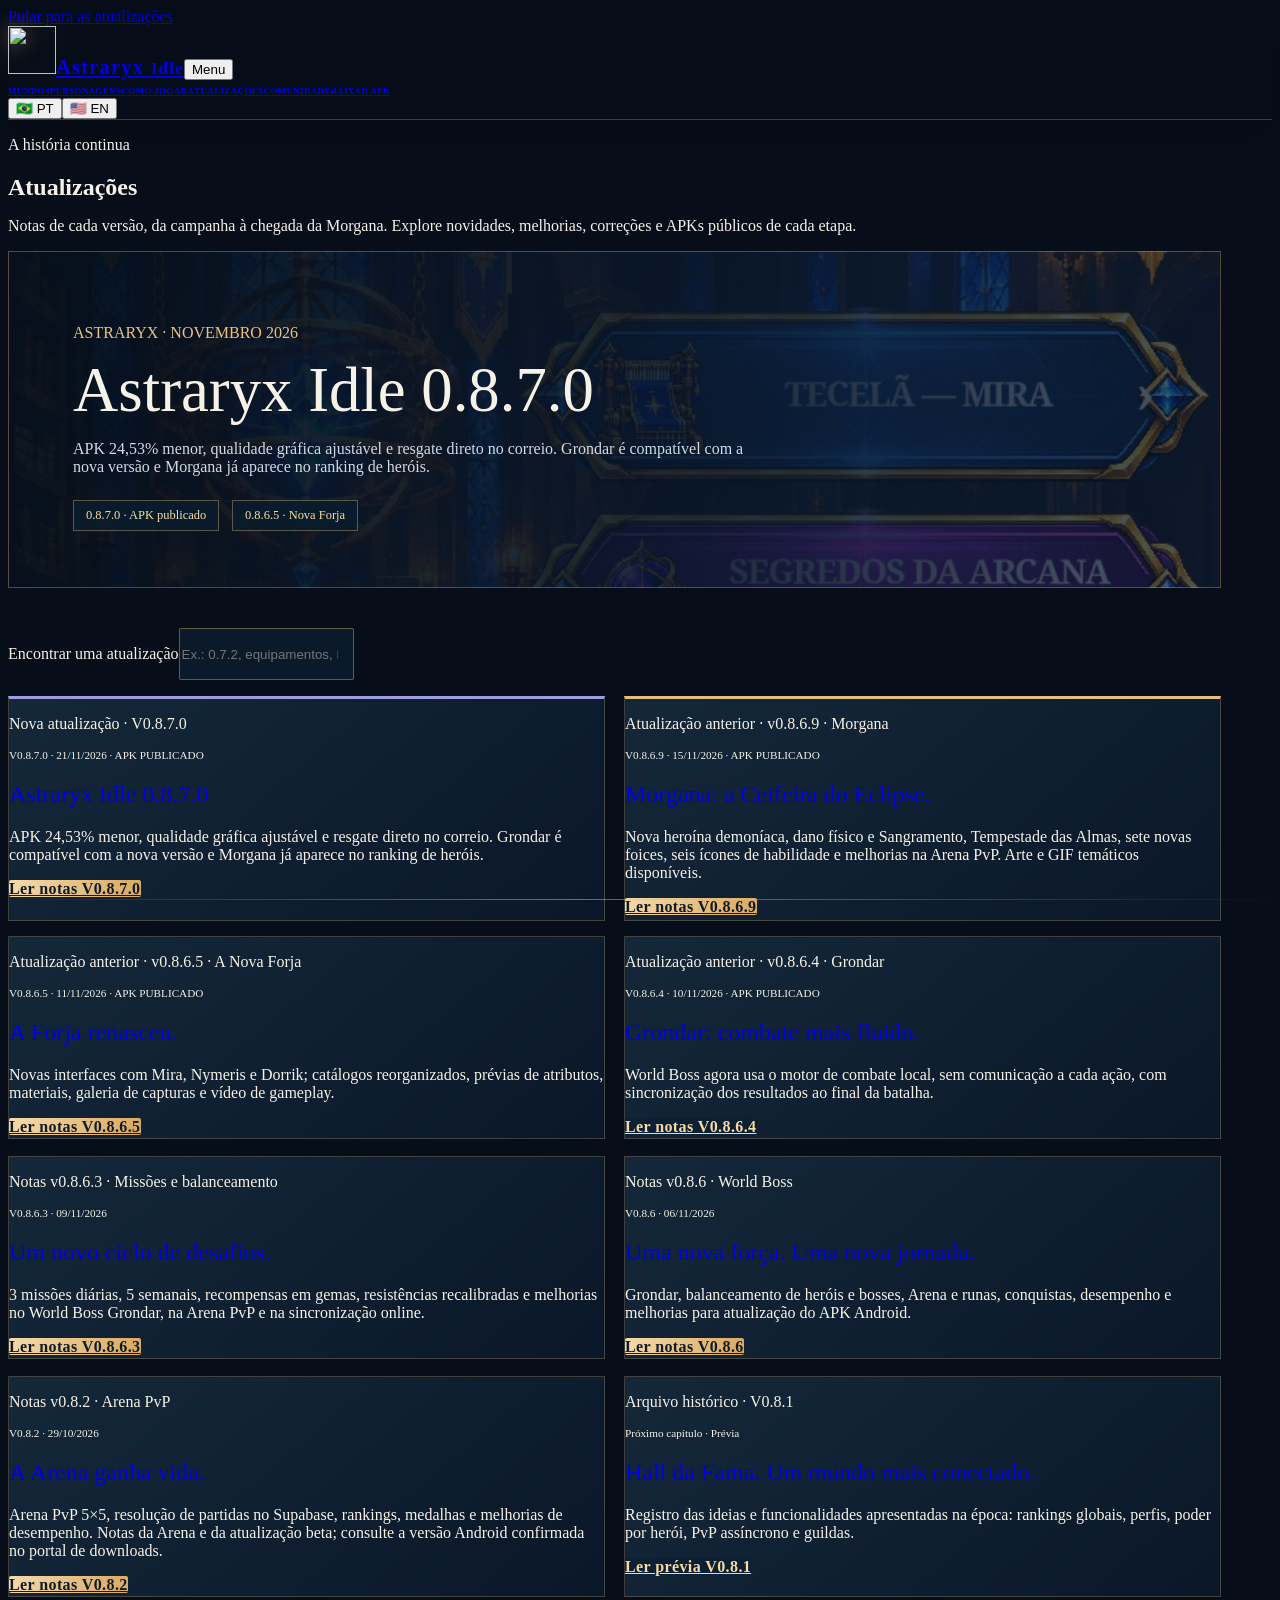
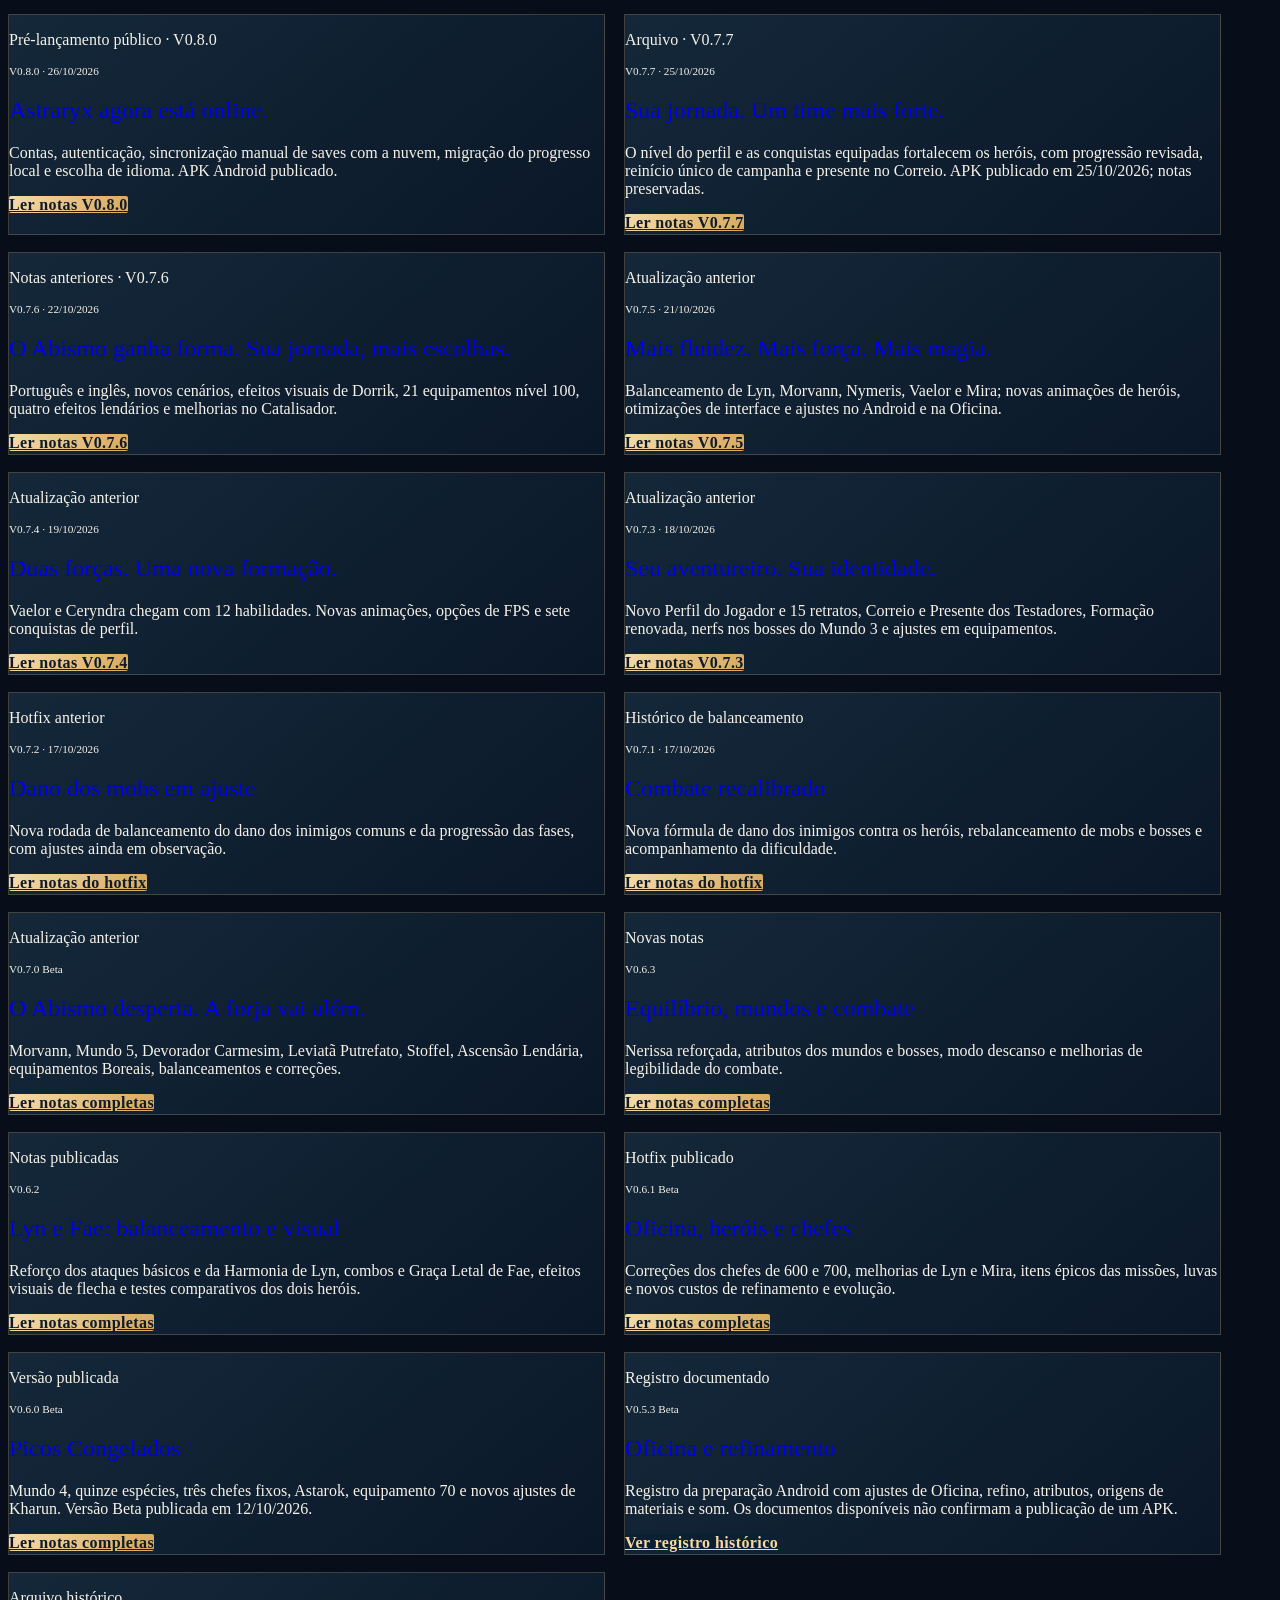
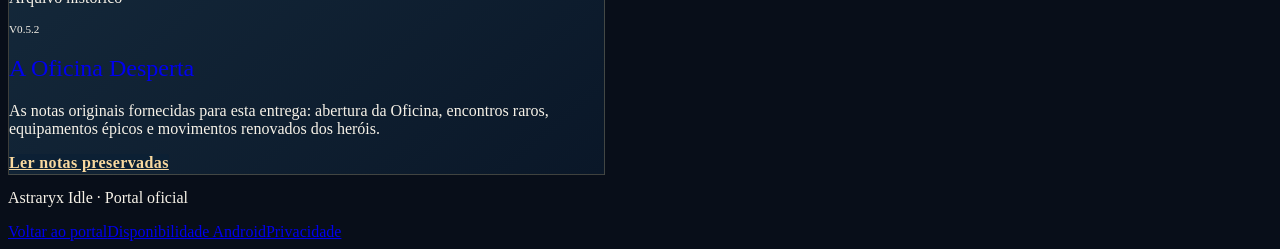
==== commit ba99c5de: "Publish Astraryx Idle 0.8.7.0 patch notes" ====
--- a/updates/index.html
+++ b/updates/index.html
@@ -3,21 +3,22 @@
 <head>
   <meta charset="utf-8"><meta name="viewport" content="width=device-width, initial-scale=1">
   <title>Atualizações | Astraryx Idle</title>
-  <meta name="description" content="Histórico de atualizações Astraryx Idle: v0.8.6.9 com Morgana, a Ceifeira do Eclipse, Arena PvP otimizada e todas as versões anteriores.">
+  <meta name="description" content="Histórico de atualizações de Astraryx Idle, com as notas da v0.8.7.0 e de todas as versões anteriores.">
   <meta name="theme-color" content="#081321">
   <meta name="robots" content="index,follow">
   <link rel="canonical" href="https://astraryxidle.github.io/updates/">
   <meta property="og:type" content="website"><meta property="og:locale" content="pt_BR"><meta property="og:site_name" content="Astraryx Idle"><meta property="og:title" content="Atualizações de Astraryx Idle"><meta property="og:description" content="Novos capítulos, balanceamento e história da campanha."><meta property="og:url" content="https://astraryxidle.github.io/updates/"><meta property="og:image" content="https://astraryxidle.github.io/assets/screenshots/world4.webp">
-  <link rel="icon" href="../assets/branding/emblem.webp?v=20261025-astraryx-icon" type="image/webp"><link rel="stylesheet" href="../styles.css"><link rel="stylesheet" href="../assets/css/site-v3.css?v=20261019-langflags"><link rel="stylesheet" href="../assets/css/editorial-2026.css?v=20261026-online"><script type="module" src="../app.js?v=20261115-v0869"></script>
+  <link rel="icon" href="../assets/branding/emblem.webp?v=20261025-astraryx-icon" type="image/webp"><link rel="stylesheet" href="../styles.css"><link rel="stylesheet" href="../assets/css/site-v3.css?v=20261019-langflags"><link rel="stylesheet" href="../assets/css/editorial-2026.css?v=20261026-online"><script type="module" src="../app.js?v=20261121-v0870"></script>
 </head>
 <body>
   <a class="skip-link" href="#conteudo">Pular para as atualizações</a>
   <header class="site-header"><div class="container header-inner"><a class="brand" href="../index.html"><img src="../assets/branding/emblem.webp?v=20261025-astraryx-icon" width="44" height="44" alt=""><span>Astraryx <small>Idle</small></span></a><button class="menu-toggle" type="button" aria-expanded="false" aria-controls="site-nav">Menu</button><nav class="nav-links" id="site-nav" aria-label="Navegação principal"><a href="../index.html#mundos">Mundos</a><a href="../index.html#personagens">Personagens</a><a href="../index.html#sistemas">Como jogar</a><a href="index.html" aria-current="page">Atualizações</a><a href="../index.html#comunidade">Comunidade</a><a class="nav-download" href="../index.html#download">Baixar APK ↓</a></nav><div class="language-picker" role="group" data-language-picker aria-label="Idioma do site"><button type="button" data-site-lang="pt-BR" aria-label="Português do Brasil" title="Português" aria-pressed="true">🇧🇷 <span>PT</span></button><button type="button" data-site-lang="en" aria-label="English" title="English" aria-pressed="false">🇺🇸 <span>EN</span></button></div></div></header>
   <main id="conteudo" class="container">
-    <section class="section" aria-labelledby="historico-title"><p class="eyebrow">A história continua</p><h1 id="historico-title">Atualizações</h1><p class="lede">Notas de cada versão, da campanha à chegada da Morgana. Explore novidades, melhorias, correções e APKs públicos de cada etapa.</p><div class="chronicle-hero"><p class="eyebrow">ASTRARYX · NOVEMBRO 2026</p><h2>Morgana: a Ceifeira do Eclipse.</h2><p>A v0.8.6.9 apresenta a nova heroína demoníaca, habilidades de Sangramento e novos efeitos visuais. A Arena PvP também recebe otimizações. Conheça a arte promocional e o GIF da atualização.</p><div class="chronicle-statuses"><span>0.8.6.9 · APK publicado</span><span>0.8.6.5 · Nova Forja</span></div></div>
+    <section class="section" aria-labelledby="historico-title"><p class="eyebrow">A história continua</p><h1 id="historico-title">Atualizações</h1><p class="lede">Notas de cada versão, da campanha à chegada da Morgana. Explore novidades, melhorias, correções e APKs públicos de cada etapa.</p><div class="chronicle-hero"><p class="eyebrow">ASTRARYX · NOVEMBRO 2026</p><h2>Astraryx Idle 0.8.7.0</h2><p>APK 24,53% menor, qualidade gráfica ajustável e resgate direto no correio. Grondar é compatível com a nova versão e Morgana já aparece no ranking de heróis.</p><div class="chronicle-statuses"><span>0.8.7.0 · APK publicado</span><span>0.8.6.5 · Nova Forja</span></div></div>
       <div class="update-search-bar"><label for="update-search">Encontrar uma atualização</label><input id="update-search" type="search" data-update-search autocomplete="off" placeholder="Ex.: 0.7.2, equipamentos, Lyn"></div><p class="filter-result" data-update-count role="status" aria-live="polite"></p>
       <div class="update-list">
-<article class="card update-card"><p class="badge">Nova atualização · v0.8.6.9 · Morgana</p><p class="eyebrow">V0.8.6.9 · 15/11/2026 · APK PUBLICADO</p><h2><a href="v0.8.6.9/index.html">Morgana: a Ceifeira do Eclipse.</a></h2><p>Nova heroína demoníaca, dano físico e Sangramento, Tempestade das Almas, sete novas foices, seis ícones de habilidade e melhorias na Arena PvP. Arte e GIF temáticos disponíveis.</p><a class="button button-gold" href="v0.8.6.9/index.html">Ler notas V0.8.6.9</a></article>
+<article class="card update-card"><p class="badge">Nova atualização · V0.8.7.0</p><p class="eyebrow">V0.8.7.0 · 21/11/2026 · APK PUBLICADO</p><h2><a href="v0.8.7.0/index.html">Astraryx Idle 0.8.7.0</a></h2><p>APK 24,53% menor, qualidade gráfica ajustável e resgate direto no correio. Grondar é compatível com a nova versão e Morgana já aparece no ranking de heróis.</p><a class="button button-gold" href="v0.8.7.0/index.html">Ler notas V0.8.7.0</a></article>
+<article class="card update-card"><p class="badge">Atualização anterior · v0.8.6.9 · Morgana</p><p class="eyebrow">V0.8.6.9 · 15/11/2026 · APK PUBLICADO</p><h2><a href="v0.8.6.9/index.html">Morgana: a Ceifeira do Eclipse.</a></h2><p>Nova heroína demoníaca, dano físico e Sangramento, Tempestade das Almas, sete novas foices, seis ícones de habilidade e melhorias na Arena PvP. Arte e GIF temáticos disponíveis.</p><a class="button button-gold" href="v0.8.6.9/index.html">Ler notas V0.8.6.9</a></article>
 <article class="card update-card"><p class="badge">Atualização anterior · v0.8.6.5 · A Nova Forja</p><p class="eyebrow">V0.8.6.5 · 11/11/2026 · APK PUBLICADO</p><h2><a href="v0.8.6.5/index.html">A Forja renasceu.</a></h2><p>Novas interfaces com Mira, Nymeris e Dorrik; catálogos reorganizados, prévias de atributos, materiais, galeria de capturas e vídeo de gameplay.</p><a class="button button-gold" href="v0.8.6.5/index.html">Ler notas V0.8.6.5</a></article>
 <article class="card update-card"><p class="badge">Atualização anterior · v0.8.6.4 · Grondar</p><p class="eyebrow">V0.8.6.4 · 10/11/2026 · APK PUBLICADO</p><h2><a href="v0.8.6.4/index.html">Grondar: combate mais fluido.</a></h2><p>World Boss agora usa o motor de combate local, sem comunicação a cada ação, com sincronização dos resultados ao final da batalha.</p><a class="button button-outline" href="v0.8.6.4/index.html">Ler notas V0.8.6.4</a></article>
 <article class="card update-card"><p class="badge">Notas v0.8.6.3 · Missões e balanceamento</p><p class="eyebrow">V0.8.6.3 · 09/11/2026</p><h2><a href="v0.8.6.3/index.html">Um novo ciclo de desafios.</a></h2><p>3 missões diárias, 5 semanais, recompensas em gemas, resistências recalibradas e melhorias no World Boss Grondar, na Arena PvP e na sincronização online.</p><a class="button button-gold" href="v0.8.6.3/index.html">Ler notas V0.8.6.3</a></article>
--- a/assets/css/editorial-2026.css
+++ b/assets/css/editorial-2026.css
@@ -149,3 +149,14 @@
 .portal-feature--forge:after{background:linear-gradient(0deg,#050d1ff8 0%,#071525b5 48%,#07152518 100%)}
 .chronicle-hero{background:linear-gradient(95deg,#06101df5 8%,#09182ce0 65%,#09182cb0),url('../../updates/v0.8.6.5/media/forge-hub.webp') 50% 44%/cover}
 @media(max-width:740px){.portal-feature--forge img{width:100%;left:0;opacity:.64;object-fit:cover;object-position:center 25%}}
+/* 0.8.6.9 homepage: Morgana artwork, without the previous Forge backdrop. */
+.portal-feature--morgana{background:radial-gradient(circle at 76% 22%,#51265b 0%,#19182d 39%,#081321 82%);isolation:isolate}
+.portal-feature--morgana:before{content:"";position:absolute;inset:-12px;background:linear-gradient(90deg,#081020a8,#17112533),url('../../updates/v0.8.6.9/media/morgana-eclipse-promo.svg') 62% 38%/cover;filter:blur(21px) saturate(.8);opacity:.48;z-index:-1}
+.portal-feature--morgana>img{width:71%;left:35%;right:auto;object-fit:contain;object-position:center 42%;opacity:.94;filter:drop-shadow(0 16px 42px #05050cbb);transform:none}
+.portal-feature--morgana:hover>img{transform:scale(1.025)}
+.portal-feature--morgana:after{background:linear-gradient(0deg,#060d1ff9 0%,#0a1325e3 31%,#0b112177 66%,#0a10291f 100%)}
+@media(max-width:740px){.portal-feature--morgana>img{width:100%;left:0;object-fit:cover;object-position:center 26%;opacity:.7}}
+
+.portal-feature--grondar{background:radial-gradient(ellipse at 67% 34%,#5e3729 0%,#2f202b 53%,#101a2c 100%)}
+.portal-feature--grondar img{object-fit:contain;object-position:center 18%;opacity:.94}
+.portal-feature--grondar:after{background:linear-gradient(0deg,#05101f 0%,#101524cb 28%,#06112205 68%)}
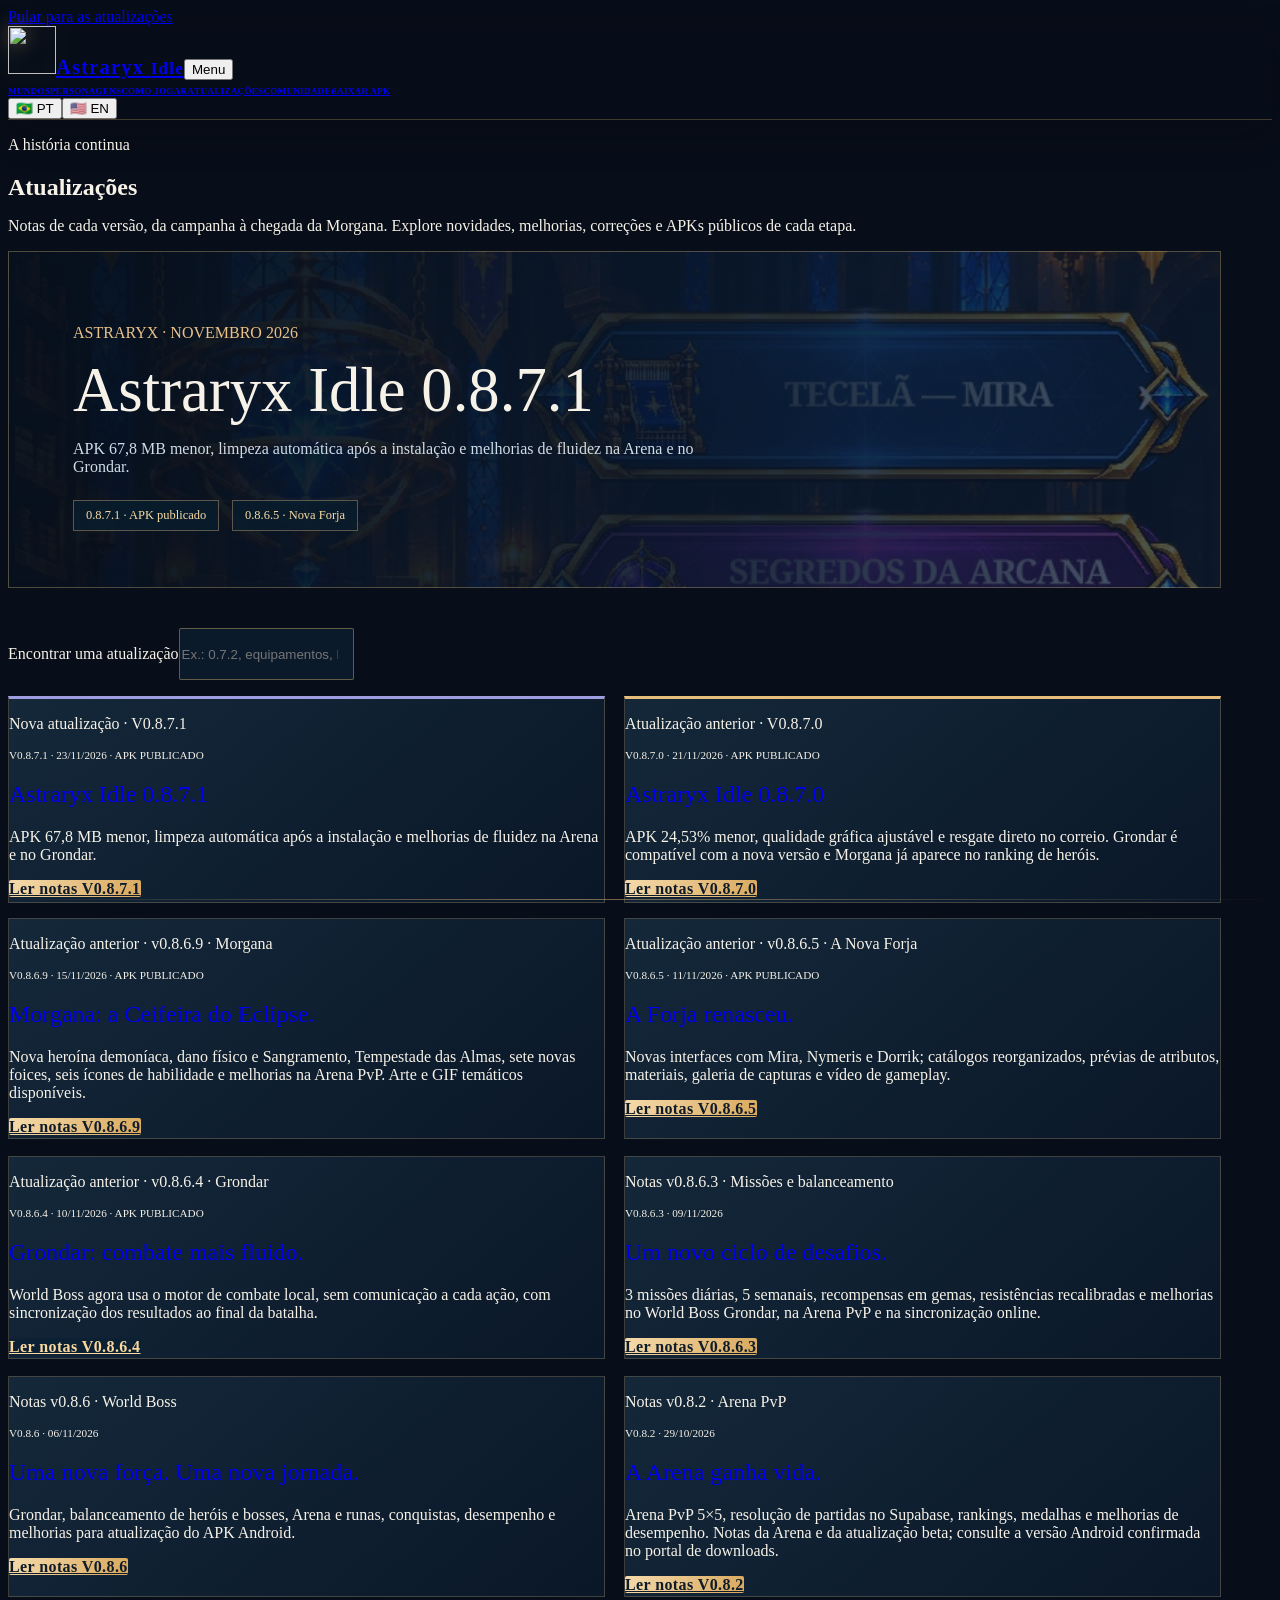
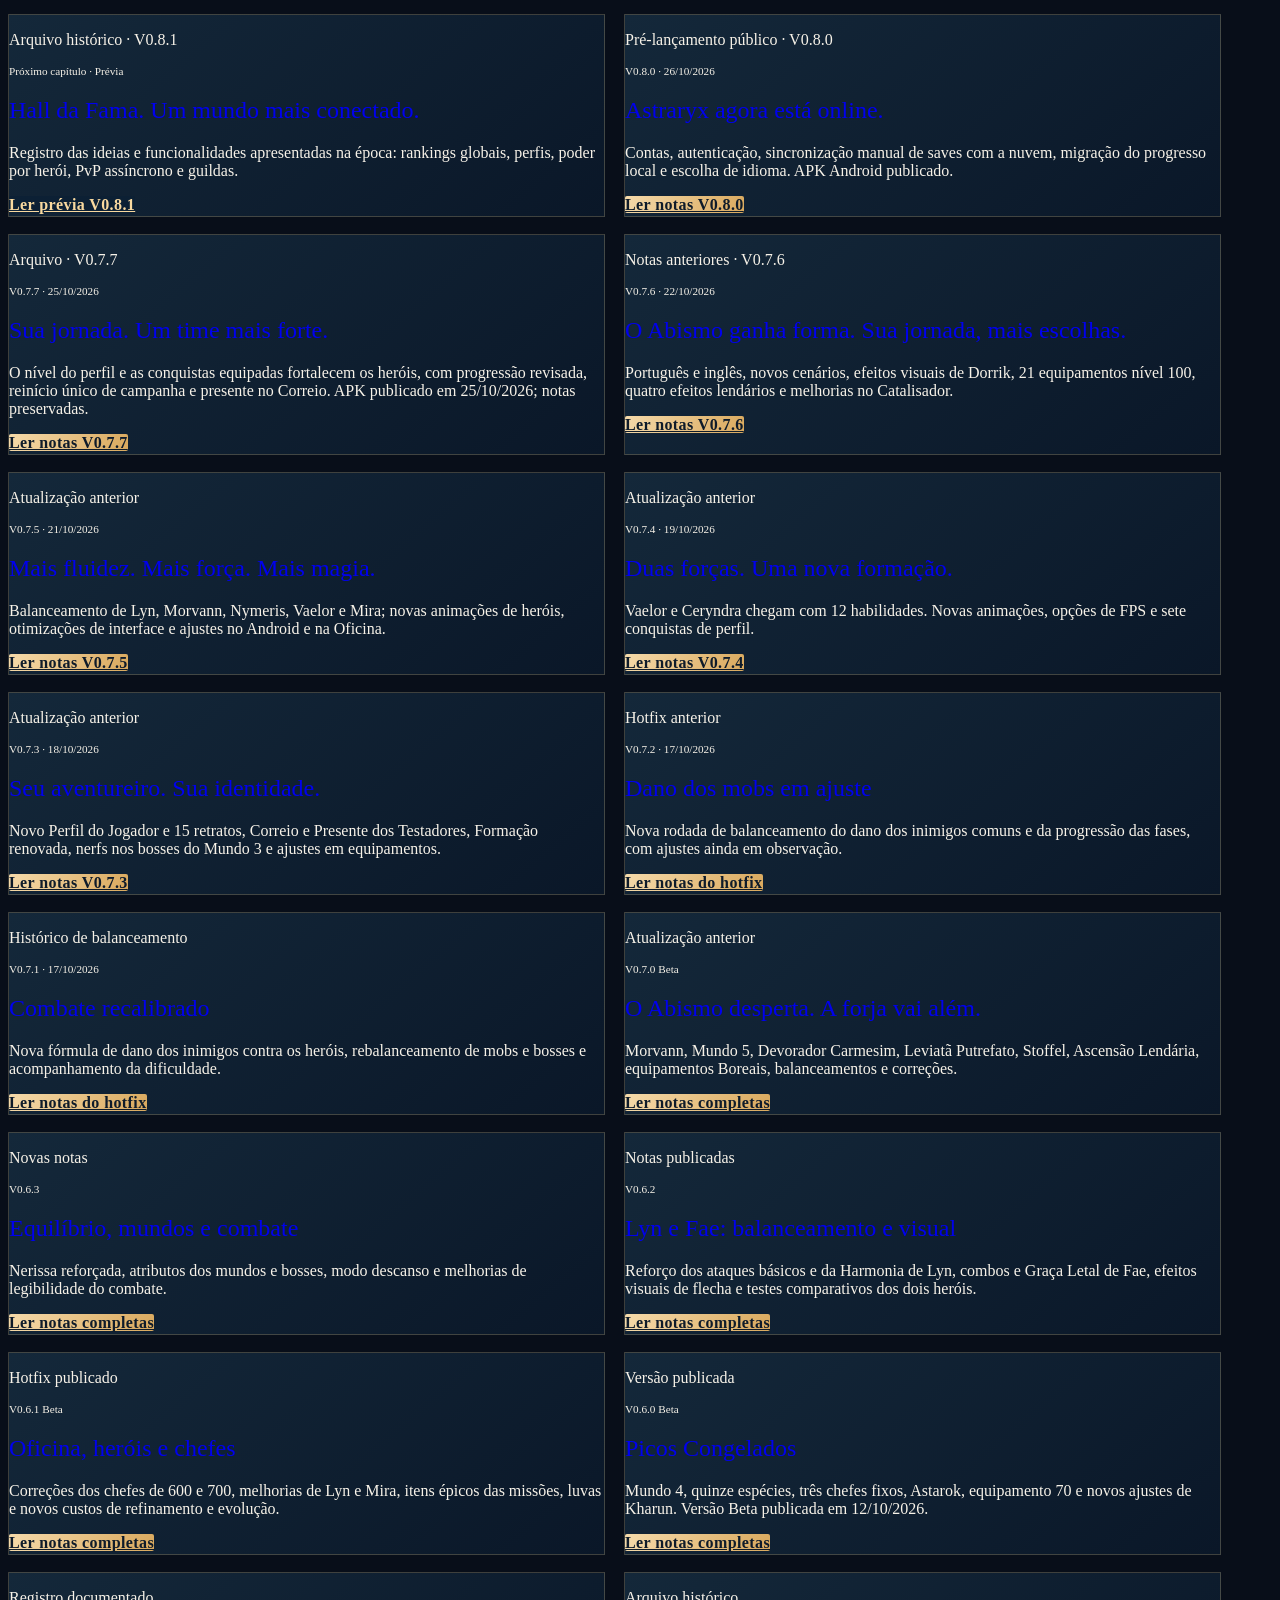
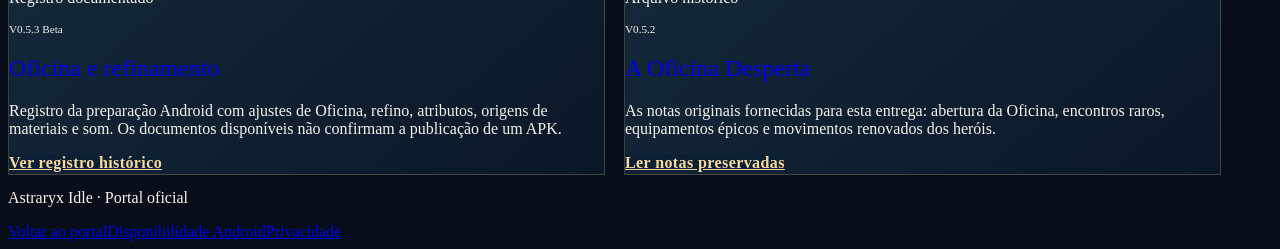
==== commit 07817902: "Publish Astraryx Idle 0.8.7.1 Android update" ====
--- a/updates/index.html
+++ b/updates/index.html
@@ -3,21 +3,22 @@
 <head>
   <meta charset="utf-8"><meta name="viewport" content="width=device-width, initial-scale=1">
   <title>Atualizações | Astraryx Idle</title>
-  <meta name="description" content="Histórico de atualizações de Astraryx Idle, com as notas da v0.8.7.0 e de todas as versões anteriores.">
+  <meta name="description" content="Histórico de atualizações de Astraryx Idle, com as notas da v0.8.7.1 e de todas as versões anteriores.">
   <meta name="theme-color" content="#081321">
   <meta name="robots" content="index,follow">
   <link rel="canonical" href="https://astraryxidle.github.io/updates/">
   <meta property="og:type" content="website"><meta property="og:locale" content="pt_BR"><meta property="og:site_name" content="Astraryx Idle"><meta property="og:title" content="Atualizações de Astraryx Idle"><meta property="og:description" content="Novos capítulos, balanceamento e história da campanha."><meta property="og:url" content="https://astraryxidle.github.io/updates/"><meta property="og:image" content="https://astraryxidle.github.io/assets/screenshots/world4.webp">
-  <link rel="icon" href="../assets/branding/emblem.webp?v=20261025-astraryx-icon" type="image/webp"><link rel="stylesheet" href="../styles.css"><link rel="stylesheet" href="../assets/css/site-v3.css?v=20261019-langflags"><link rel="stylesheet" href="../assets/css/editorial-2026.css?v=20261026-online"><script type="module" src="../app.js?v=20261121-v0870"></script>
+  <link rel="icon" href="../assets/branding/emblem.webp?v=20261025-astraryx-icon" type="image/webp"><link rel="stylesheet" href="../styles.css"><link rel="stylesheet" href="../assets/css/site-v3.css?v=20261019-langflags"><link rel="stylesheet" href="../assets/css/editorial-2026.css?v=20261026-online"><script type="module" src="../app.js?v=20261123-v0871"></script>
 </head>
 <body>
   <a class="skip-link" href="#conteudo">Pular para as atualizações</a>
   <header class="site-header"><div class="container header-inner"><a class="brand" href="../index.html"><img src="../assets/branding/emblem.webp?v=20261025-astraryx-icon" width="44" height="44" alt=""><span>Astraryx <small>Idle</small></span></a><button class="menu-toggle" type="button" aria-expanded="false" aria-controls="site-nav">Menu</button><nav class="nav-links" id="site-nav" aria-label="Navegação principal"><a href="../index.html#mundos">Mundos</a><a href="../index.html#personagens">Personagens</a><a href="../index.html#sistemas">Como jogar</a><a href="index.html" aria-current="page">Atualizações</a><a href="../index.html#comunidade">Comunidade</a><a class="nav-download" href="../index.html#download">Baixar APK ↓</a></nav><div class="language-picker" role="group" data-language-picker aria-label="Idioma do site"><button type="button" data-site-lang="pt-BR" aria-label="Português do Brasil" title="Português" aria-pressed="true">🇧🇷 <span>PT</span></button><button type="button" data-site-lang="en" aria-label="English" title="English" aria-pressed="false">🇺🇸 <span>EN</span></button></div></div></header>
   <main id="conteudo" class="container">
-    <section class="section" aria-labelledby="historico-title"><p class="eyebrow">A história continua</p><h1 id="historico-title">Atualizações</h1><p class="lede">Notas de cada versão, da campanha à chegada da Morgana. Explore novidades, melhorias, correções e APKs públicos de cada etapa.</p><div class="chronicle-hero"><p class="eyebrow">ASTRARYX · NOVEMBRO 2026</p><h2>Astraryx Idle 0.8.7.0</h2><p>APK 24,53% menor, qualidade gráfica ajustável e resgate direto no correio. Grondar é compatível com a nova versão e Morgana já aparece no ranking de heróis.</p><div class="chronicle-statuses"><span>0.8.7.0 · APK publicado</span><span>0.8.6.5 · Nova Forja</span></div></div>
+    <section class="section" aria-labelledby="historico-title"><p class="eyebrow">A história continua</p><h1 id="historico-title">Atualizações</h1><p class="lede">Notas de cada versão, da campanha à chegada da Morgana. Explore novidades, melhorias, correções e APKs públicos de cada etapa.</p><div class="chronicle-hero"><p class="eyebrow">ASTRARYX · NOVEMBRO 2026</p><h2>Astraryx Idle 0.8.7.1</h2><p>APK 67,8 MB menor, limpeza automática após a instalação e melhorias de fluidez na Arena e no Grondar.</p><div class="chronicle-statuses"><span>0.8.7.1 · APK publicado</span><span>0.8.6.5 · Nova Forja</span></div></div>
       <div class="update-search-bar"><label for="update-search">Encontrar uma atualização</label><input id="update-search" type="search" data-update-search autocomplete="off" placeholder="Ex.: 0.7.2, equipamentos, Lyn"></div><p class="filter-result" data-update-count role="status" aria-live="polite"></p>
       <div class="update-list">
-<article class="card update-card"><p class="badge">Nova atualização · V0.8.7.0</p><p class="eyebrow">V0.8.7.0 · 21/11/2026 · APK PUBLICADO</p><h2><a href="v0.8.7.0/index.html">Astraryx Idle 0.8.7.0</a></h2><p>APK 24,53% menor, qualidade gráfica ajustável e resgate direto no correio. Grondar é compatível com a nova versão e Morgana já aparece no ranking de heróis.</p><a class="button button-gold" href="v0.8.7.0/index.html">Ler notas V0.8.7.0</a></article>
+<article class="card update-card"><p class="badge">Nova atualização · V0.8.7.1</p><p class="eyebrow">V0.8.7.1 · 23/11/2026 · APK PUBLICADO</p><h2><a href="v0.8.7.1/index.html">Astraryx Idle 0.8.7.1</a></h2><p>APK 67,8 MB menor, limpeza automática após a instalação e melhorias de fluidez na Arena e no Grondar.</p><a class="button button-gold" href="v0.8.7.1/index.html">Ler notas V0.8.7.1</a></article>
+<article class="card update-card"><p class="badge">Atualização anterior · V0.8.7.0</p><p class="eyebrow">V0.8.7.0 · 21/11/2026 · APK PUBLICADO</p><h2><a href="v0.8.7.0/index.html">Astraryx Idle 0.8.7.0</a></h2><p>APK 24,53% menor, qualidade gráfica ajustável e resgate direto no correio. Grondar é compatível com a nova versão e Morgana já aparece no ranking de heróis.</p><a class="button button-gold" href="v0.8.7.0/index.html">Ler notas V0.8.7.0</a></article>
 <article class="card update-card"><p class="badge">Atualização anterior · v0.8.6.9 · Morgana</p><p class="eyebrow">V0.8.6.9 · 15/11/2026 · APK PUBLICADO</p><h2><a href="v0.8.6.9/index.html">Morgana: a Ceifeira do Eclipse.</a></h2><p>Nova heroína demoníaca, dano físico e Sangramento, Tempestade das Almas, sete novas foices, seis ícones de habilidade e melhorias na Arena PvP. Arte e GIF temáticos disponíveis.</p><a class="button button-gold" href="v0.8.6.9/index.html">Ler notas V0.8.6.9</a></article>
 <article class="card update-card"><p class="badge">Atualização anterior · v0.8.6.5 · A Nova Forja</p><p class="eyebrow">V0.8.6.5 · 11/11/2026 · APK PUBLICADO</p><h2><a href="v0.8.6.5/index.html">A Forja renasceu.</a></h2><p>Novas interfaces com Mira, Nymeris e Dorrik; catálogos reorganizados, prévias de atributos, materiais, galeria de capturas e vídeo de gameplay.</p><a class="button button-gold" href="v0.8.6.5/index.html">Ler notas V0.8.6.5</a></article>
 <article class="card update-card"><p class="badge">Atualização anterior · v0.8.6.4 · Grondar</p><p class="eyebrow">V0.8.6.4 · 10/11/2026 · APK PUBLICADO</p><h2><a href="v0.8.6.4/index.html">Grondar: combate mais fluido.</a></h2><p>World Boss agora usa o motor de combate local, sem comunicação a cada ação, com sincronização dos resultados ao final da batalha.</p><a class="button button-outline" href="v0.8.6.4/index.html">Ler notas V0.8.6.4</a></article>
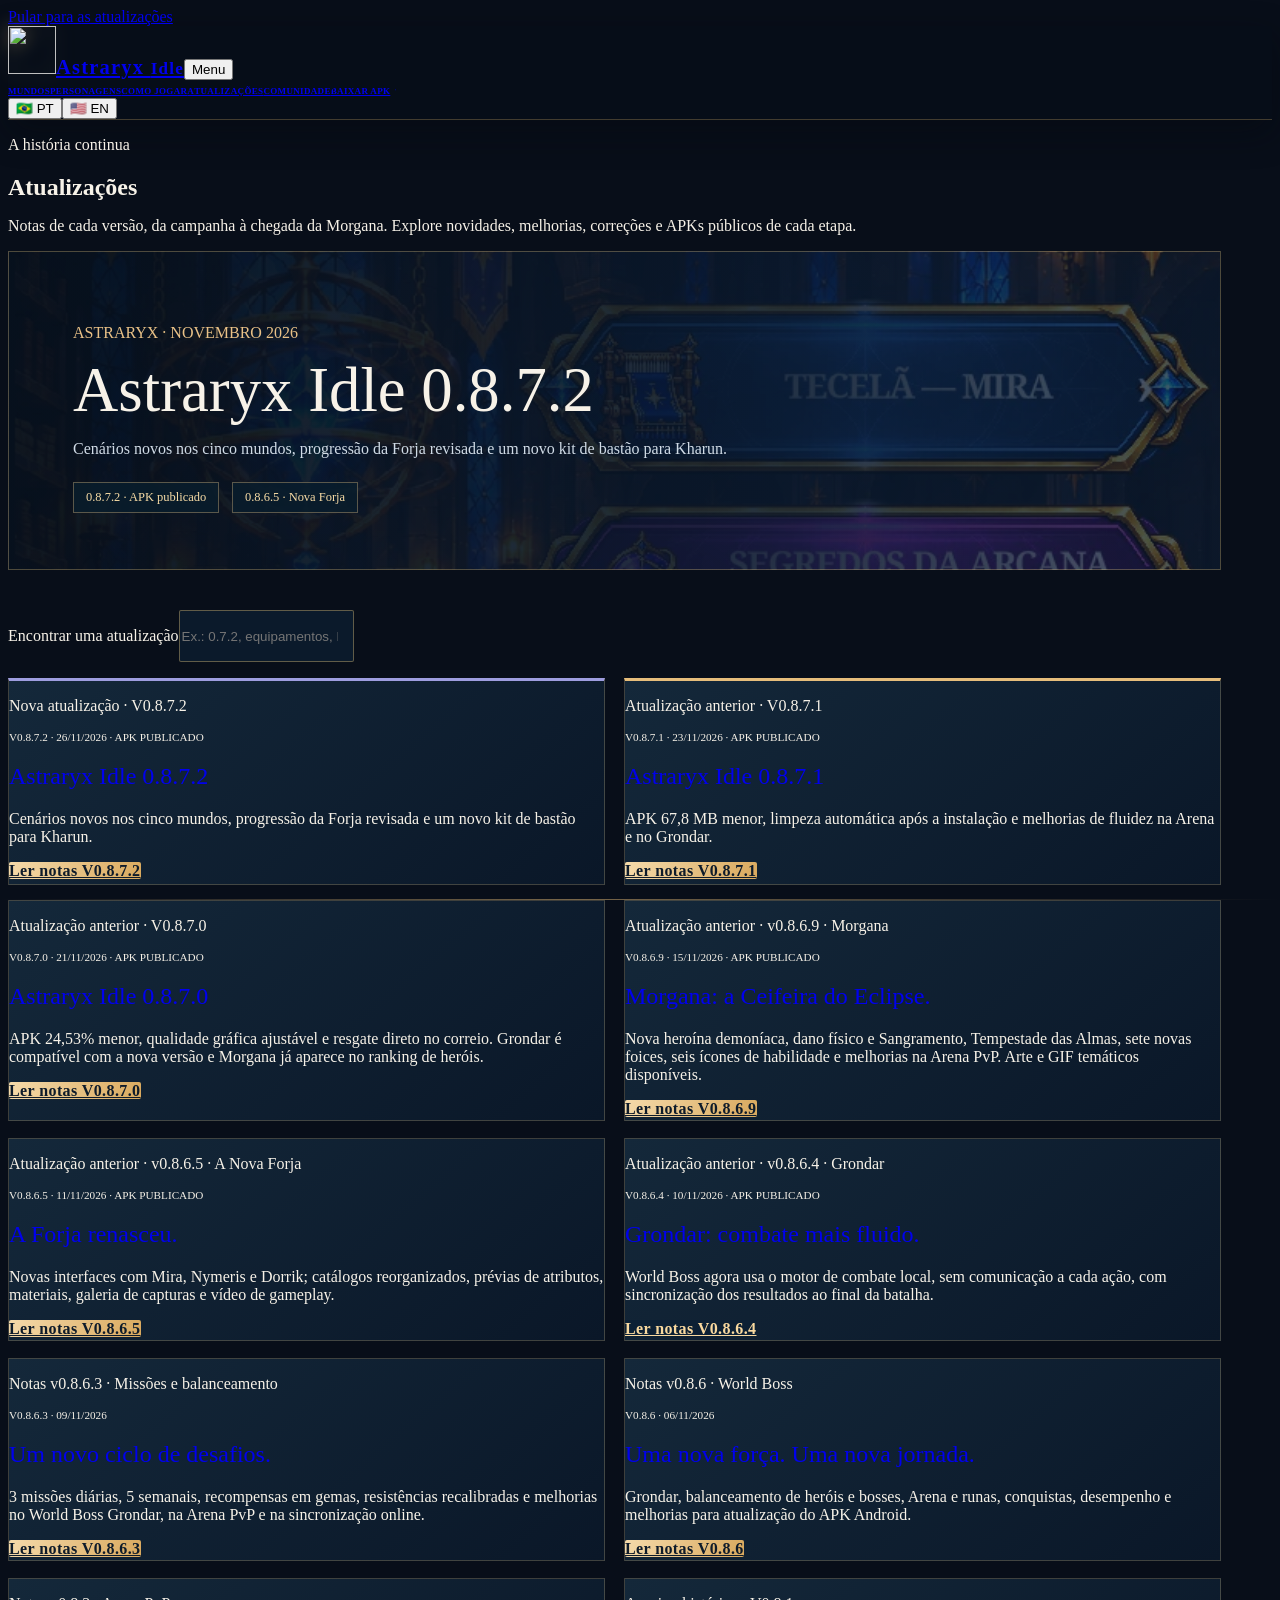
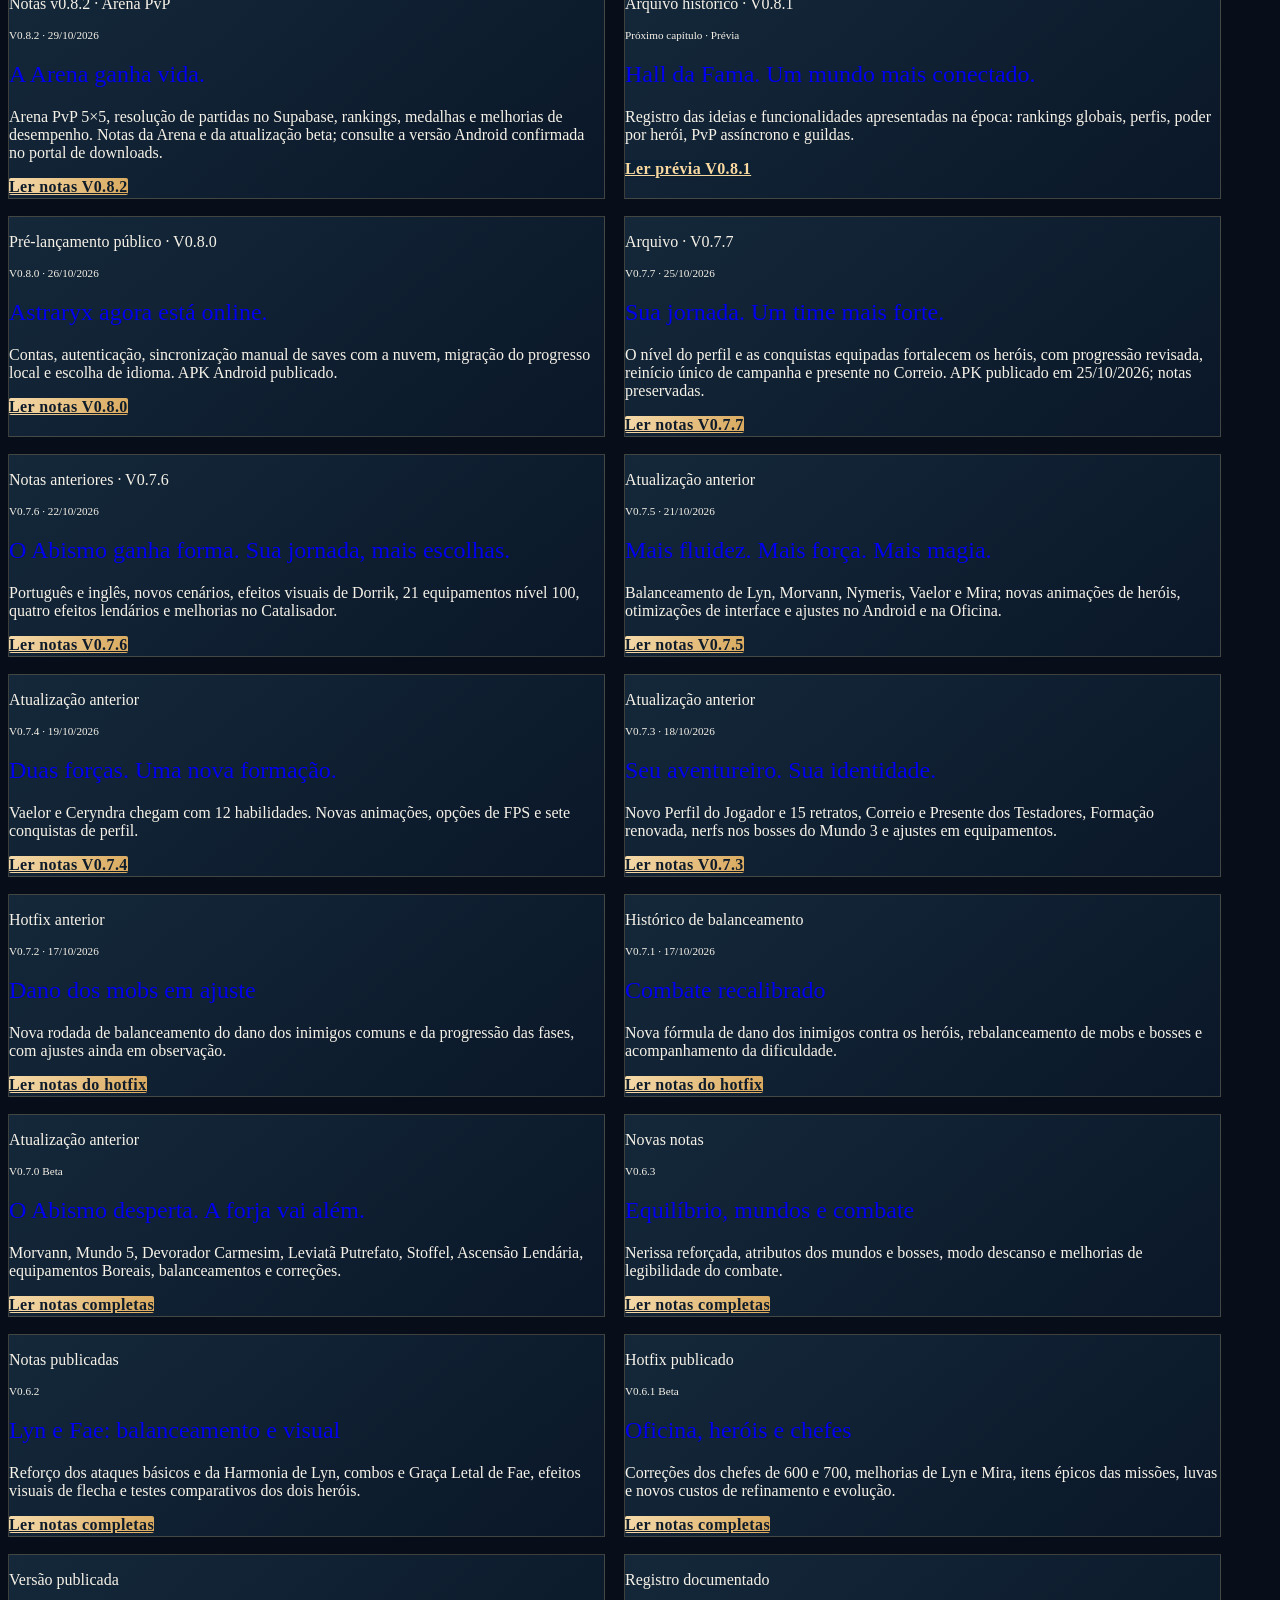
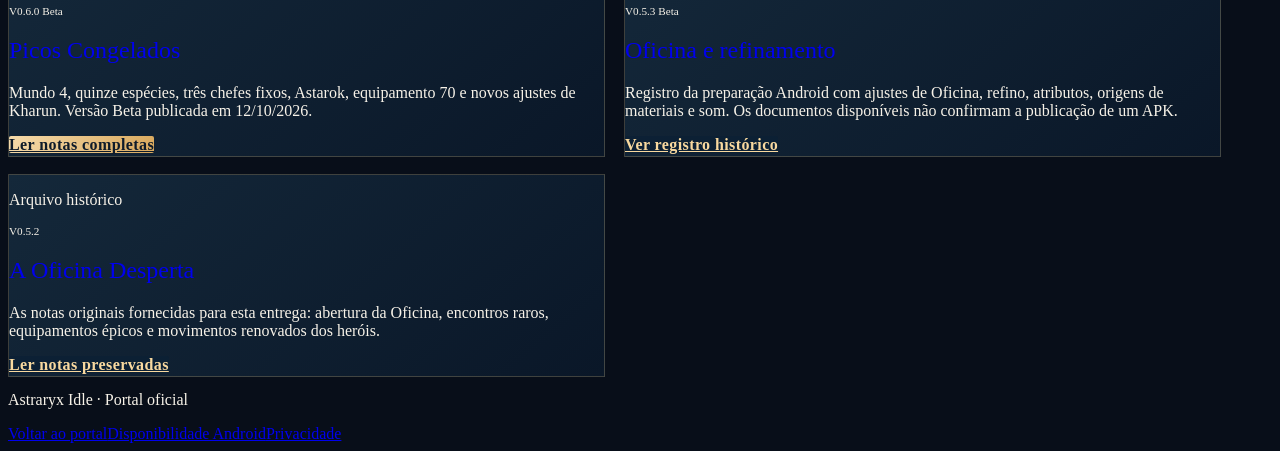
==== commit cf2a2b0a: "Prepare Astraryx Idle 0.8.7.2 Android release notes" ====
--- a/updates/index.html
+++ b/updates/index.html
@@ -3,21 +3,22 @@
 <head>
   <meta charset="utf-8"><meta name="viewport" content="width=device-width, initial-scale=1">
   <title>Atualizações | Astraryx Idle</title>
-  <meta name="description" content="Histórico de atualizações de Astraryx Idle, com as notas da v0.8.7.1 e de todas as versões anteriores.">
+  <meta name="description" content="Histórico de atualizações de Astraryx Idle, com as notas da v0.8.7.2 e de todas as versões anteriores.">
   <meta name="theme-color" content="#081321">
   <meta name="robots" content="index,follow">
   <link rel="canonical" href="https://astraryxidle.github.io/updates/">
   <meta property="og:type" content="website"><meta property="og:locale" content="pt_BR"><meta property="og:site_name" content="Astraryx Idle"><meta property="og:title" content="Atualizações de Astraryx Idle"><meta property="og:description" content="Novos capítulos, balanceamento e história da campanha."><meta property="og:url" content="https://astraryxidle.github.io/updates/"><meta property="og:image" content="https://astraryxidle.github.io/assets/screenshots/world4.webp">
-  <link rel="icon" href="../assets/branding/emblem.webp?v=20261025-astraryx-icon" type="image/webp"><link rel="stylesheet" href="../styles.css"><link rel="stylesheet" href="../assets/css/site-v3.css?v=20261019-langflags"><link rel="stylesheet" href="../assets/css/editorial-2026.css?v=20261026-online"><script type="module" src="../app.js?v=20261123-v0871"></script>
+  <link rel="icon" href="../assets/branding/emblem.webp?v=20261025-astraryx-icon" type="image/webp"><link rel="stylesheet" href="../styles.css"><link rel="stylesheet" href="../assets/css/site-v3.css?v=20261019-langflags"><link rel="stylesheet" href="../assets/css/editorial-2026.css?v=20261026-online"><script type="module" src="../app.js?v=20261126-v0872"></script>
 </head>
 <body>
   <a class="skip-link" href="#conteudo">Pular para as atualizações</a>
   <header class="site-header"><div class="container header-inner"><a class="brand" href="../index.html"><img src="../assets/branding/emblem.webp?v=20261025-astraryx-icon" width="44" height="44" alt=""><span>Astraryx <small>Idle</small></span></a><button class="menu-toggle" type="button" aria-expanded="false" aria-controls="site-nav">Menu</button><nav class="nav-links" id="site-nav" aria-label="Navegação principal"><a href="../index.html#mundos">Mundos</a><a href="../index.html#personagens">Personagens</a><a href="../index.html#sistemas">Como jogar</a><a href="index.html" aria-current="page">Atualizações</a><a href="../index.html#comunidade">Comunidade</a><a class="nav-download" href="../index.html#download">Baixar APK ↓</a></nav><div class="language-picker" role="group" data-language-picker aria-label="Idioma do site"><button type="button" data-site-lang="pt-BR" aria-label="Português do Brasil" title="Português" aria-pressed="true">🇧🇷 <span>PT</span></button><button type="button" data-site-lang="en" aria-label="English" title="English" aria-pressed="false">🇺🇸 <span>EN</span></button></div></div></header>
   <main id="conteudo" class="container">
-    <section class="section" aria-labelledby="historico-title"><p class="eyebrow">A história continua</p><h1 id="historico-title">Atualizações</h1><p class="lede">Notas de cada versão, da campanha à chegada da Morgana. Explore novidades, melhorias, correções e APKs públicos de cada etapa.</p><div class="chronicle-hero"><p class="eyebrow">ASTRARYX · NOVEMBRO 2026</p><h2>Astraryx Idle 0.8.7.1</h2><p>APK 67,8 MB menor, limpeza automática após a instalação e melhorias de fluidez na Arena e no Grondar.</p><div class="chronicle-statuses"><span>0.8.7.1 · APK publicado</span><span>0.8.6.5 · Nova Forja</span></div></div>
+    <section class="section" aria-labelledby="historico-title"><p class="eyebrow">A história continua</p><h1 id="historico-title">Atualizações</h1><p class="lede">Notas de cada versão, da campanha à chegada da Morgana. Explore novidades, melhorias, correções e APKs públicos de cada etapa.</p><div class="chronicle-hero"><p class="eyebrow">ASTRARYX · NOVEMBRO 2026</p><h2>Astraryx Idle 0.8.7.2</h2><p>Cenários novos nos cinco mundos, progressão da Forja revisada e um novo kit de bastão para Kharun.</p><div class="chronicle-statuses"><span>0.8.7.2 · APK publicado</span><span>0.8.6.5 · Nova Forja</span></div></div>
       <div class="update-search-bar"><label for="update-search">Encontrar uma atualização</label><input id="update-search" type="search" data-update-search autocomplete="off" placeholder="Ex.: 0.7.2, equipamentos, Lyn"></div><p class="filter-result" data-update-count role="status" aria-live="polite"></p>
       <div class="update-list">
-<article class="card update-card"><p class="badge">Nova atualização · V0.8.7.1</p><p class="eyebrow">V0.8.7.1 · 23/11/2026 · APK PUBLICADO</p><h2><a href="v0.8.7.1/index.html">Astraryx Idle 0.8.7.1</a></h2><p>APK 67,8 MB menor, limpeza automática após a instalação e melhorias de fluidez na Arena e no Grondar.</p><a class="button button-gold" href="v0.8.7.1/index.html">Ler notas V0.8.7.1</a></article>
+<article class="card update-card"><p class="badge">Nova atualização · V0.8.7.2</p><p class="eyebrow">V0.8.7.2 · 26/11/2026 · APK PUBLICADO</p><h2><a href="v0.8.7.2/index.html">Astraryx Idle 0.8.7.2</a></h2><p>Cenários novos nos cinco mundos, progressão da Forja revisada e um novo kit de bastão para Kharun.</p><a class="button button-gold" href="v0.8.7.2/index.html">Ler notas V0.8.7.2</a></article>
+<article class="card update-card"><p class="badge">Atualização anterior · V0.8.7.1</p><p class="eyebrow">V0.8.7.1 · 23/11/2026 · APK PUBLICADO</p><h2><a href="v0.8.7.1/index.html">Astraryx Idle 0.8.7.1</a></h2><p>APK 67,8 MB menor, limpeza automática após a instalação e melhorias de fluidez na Arena e no Grondar.</p><a class="button button-gold" href="v0.8.7.1/index.html">Ler notas V0.8.7.1</a></article>
 <article class="card update-card"><p class="badge">Atualização anterior · V0.8.7.0</p><p class="eyebrow">V0.8.7.0 · 21/11/2026 · APK PUBLICADO</p><h2><a href="v0.8.7.0/index.html">Astraryx Idle 0.8.7.0</a></h2><p>APK 24,53% menor, qualidade gráfica ajustável e resgate direto no correio. Grondar é compatível com a nova versão e Morgana já aparece no ranking de heróis.</p><a class="button button-gold" href="v0.8.7.0/index.html">Ler notas V0.8.7.0</a></article>
 <article class="card update-card"><p class="badge">Atualização anterior · v0.8.6.9 · Morgana</p><p class="eyebrow">V0.8.6.9 · 15/11/2026 · APK PUBLICADO</p><h2><a href="v0.8.6.9/index.html">Morgana: a Ceifeira do Eclipse.</a></h2><p>Nova heroína demoníaca, dano físico e Sangramento, Tempestade das Almas, sete novas foices, seis ícones de habilidade e melhorias na Arena PvP. Arte e GIF temáticos disponíveis.</p><a class="button button-gold" href="v0.8.6.9/index.html">Ler notas V0.8.6.9</a></article>
 <article class="card update-card"><p class="badge">Atualização anterior · v0.8.6.5 · A Nova Forja</p><p class="eyebrow">V0.8.6.5 · 11/11/2026 · APK PUBLICADO</p><h2><a href="v0.8.6.5/index.html">A Forja renasceu.</a></h2><p>Novas interfaces com Mira, Nymeris e Dorrik; catálogos reorganizados, prévias de atributos, materiais, galeria de capturas e vídeo de gameplay.</p><a class="button button-gold" href="v0.8.6.5/index.html">Ler notas V0.8.6.5</a></article>
--- a/assets/css/editorial-2026.css
+++ b/assets/css/editorial-2026.css
@@ -160,3 +160,8 @@
 .portal-feature--grondar{background:radial-gradient(ellipse at 67% 34%,#5e3729 0%,#2f202b 53%,#101a2c 100%)}
 .portal-feature--grondar img{object-fit:contain;object-position:center 18%;opacity:.94}
 .portal-feature--grondar:after{background:linear-gradient(0deg,#05101f 0%,#101524cb 28%,#06112205 68%)}
+
+.portal-feature--campaign img{object-position:center top}
+.release-article .section{padding-block:clamp(1.5rem,4vw,3rem)}
+.release-article .section:first-child{padding-top:clamp(2.5rem,7vw,4.5rem)}
+.release-campaign-preview{display:block;width:100%;height:auto;margin-top:1.5rem;border:1px solid #c8a96d50;border-radius:.5rem}
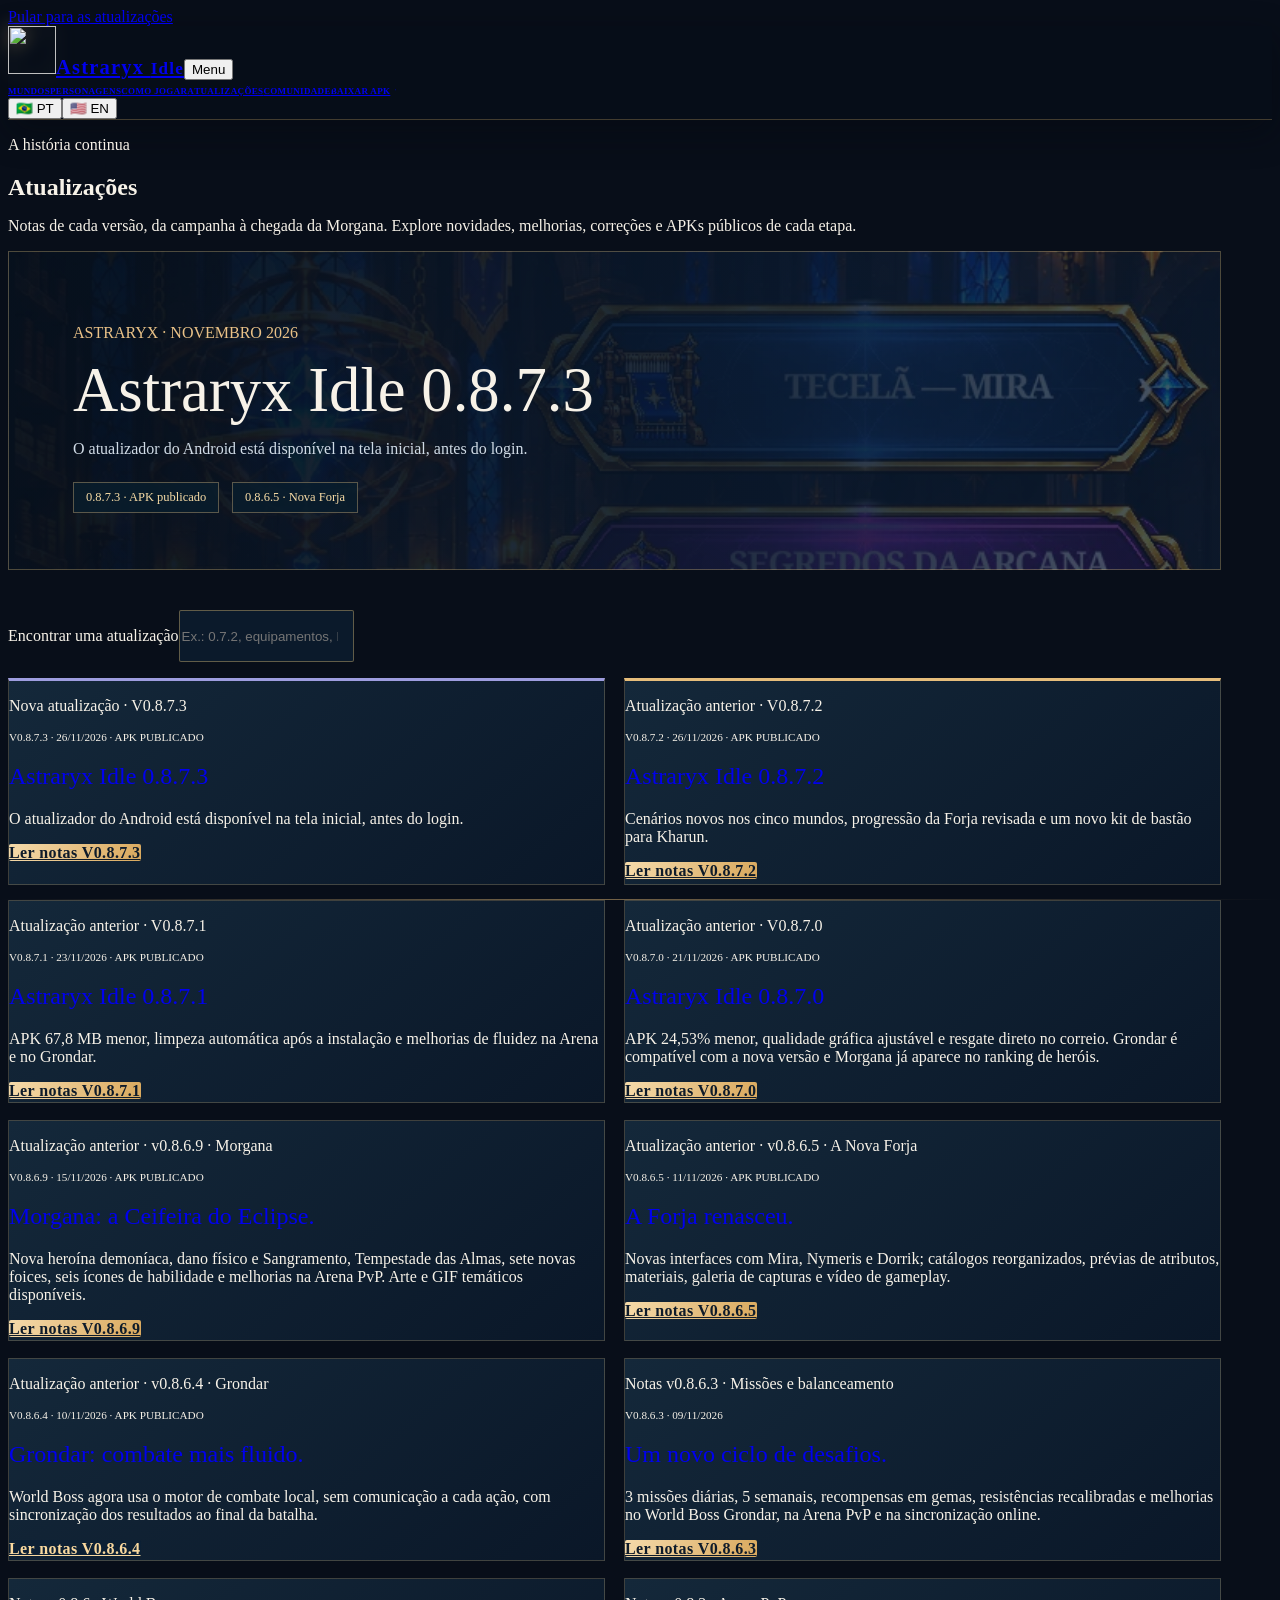
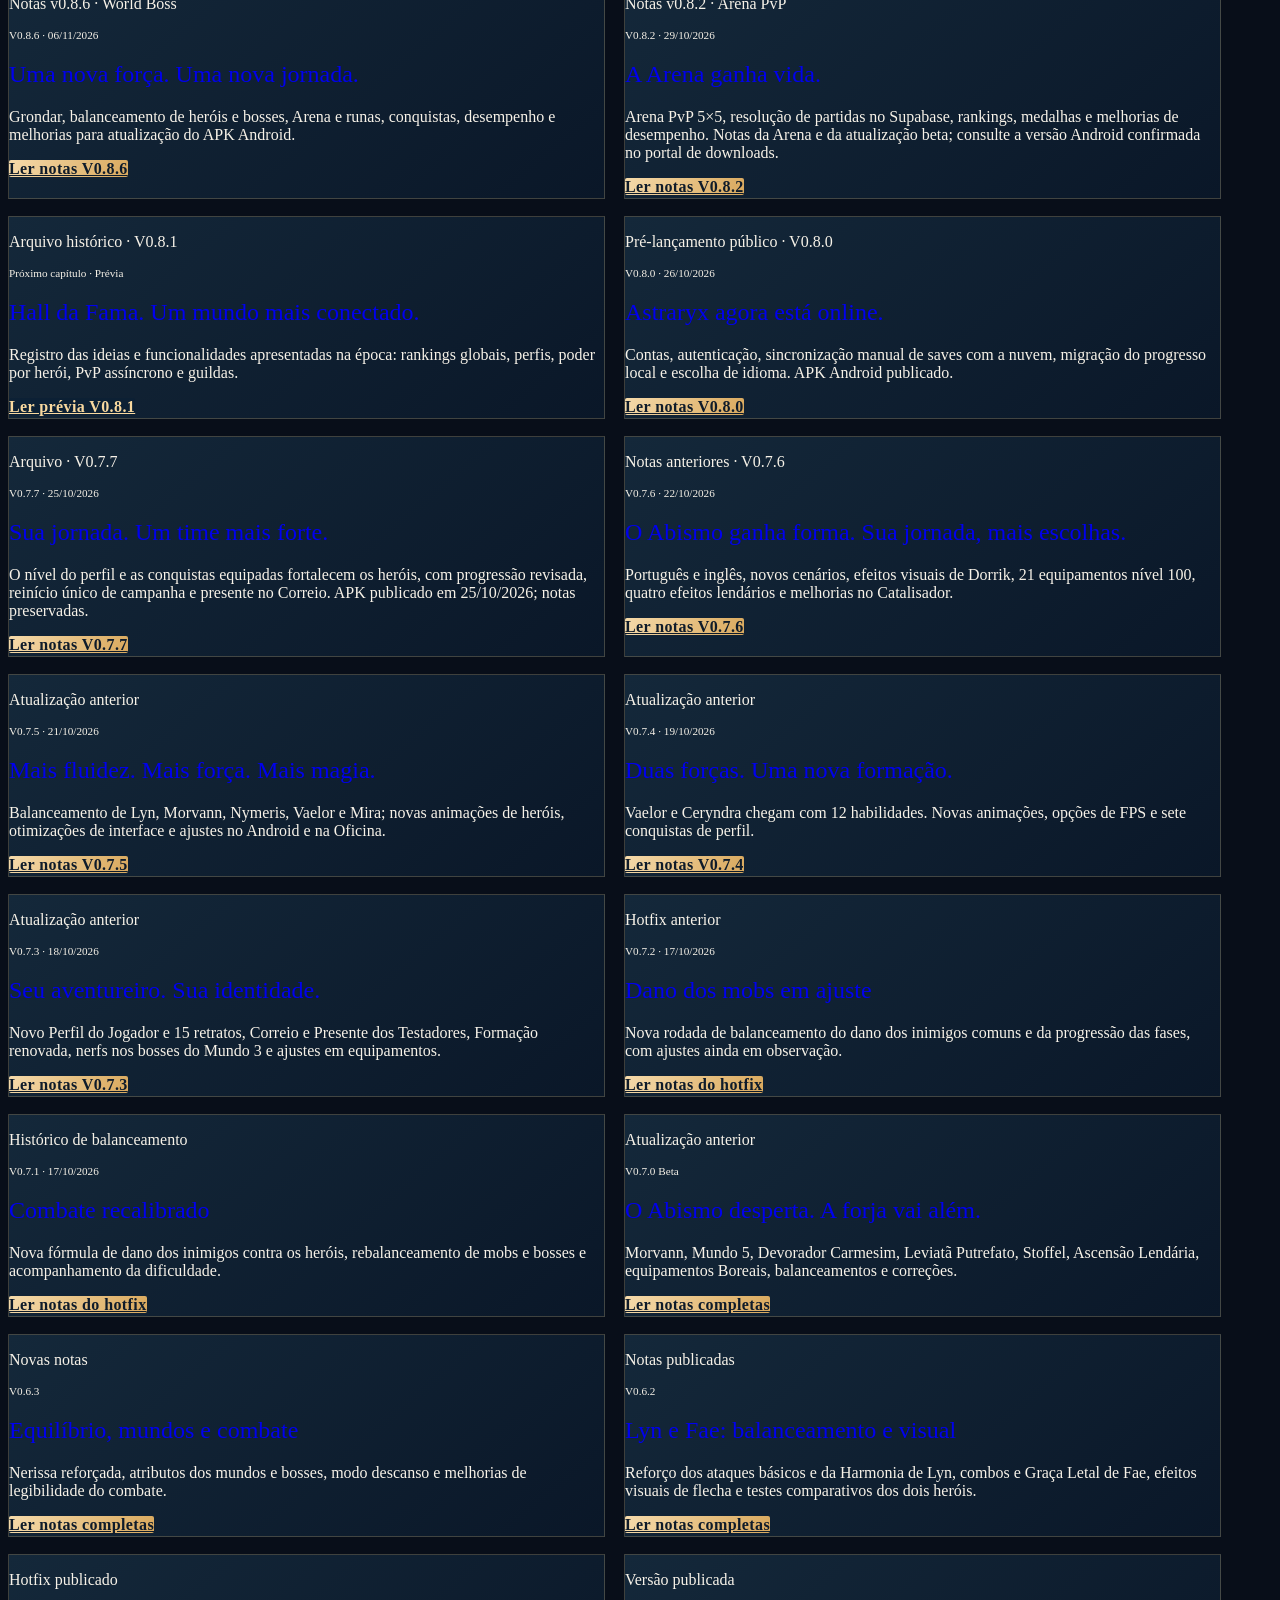
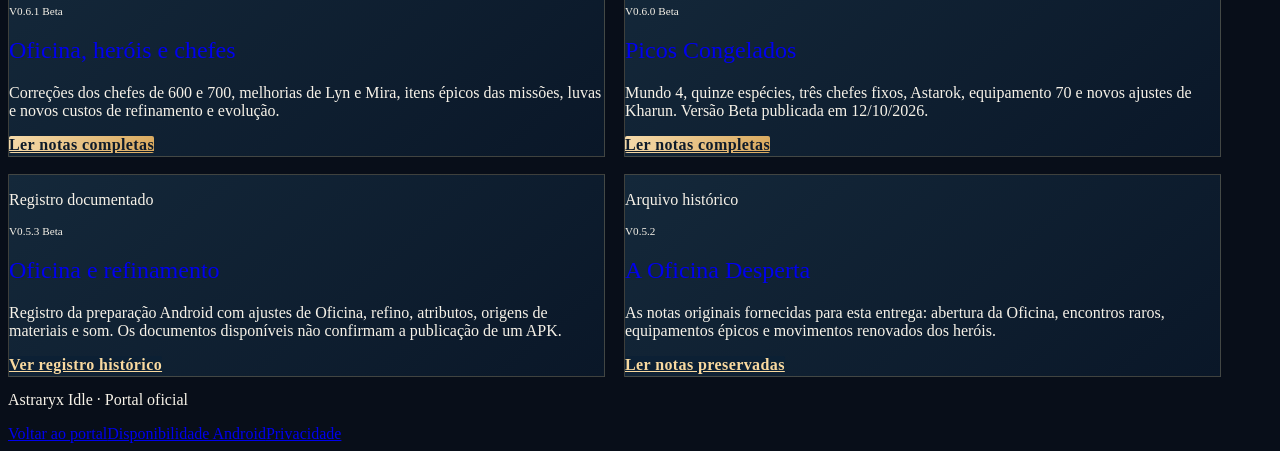
==== commit c49bfba4: "Explain Android update recovery before sign-in" ====
--- a/updates/index.html
+++ b/updates/index.html
@@ -3,21 +3,22 @@
 <head>
   <meta charset="utf-8"><meta name="viewport" content="width=device-width, initial-scale=1">
   <title>Atualizações | Astraryx Idle</title>
-  <meta name="description" content="Histórico de atualizações de Astraryx Idle, com as notas da v0.8.7.2 e de todas as versões anteriores.">
+  <meta name="description" content="Histórico de atualizações de Astraryx Idle, com as notas da v0.8.7.3 e de todas as versões anteriores.">
   <meta name="theme-color" content="#081321">
   <meta name="robots" content="index,follow">
   <link rel="canonical" href="https://astraryxidle.github.io/updates/">
   <meta property="og:type" content="website"><meta property="og:locale" content="pt_BR"><meta property="og:site_name" content="Astraryx Idle"><meta property="og:title" content="Atualizações de Astraryx Idle"><meta property="og:description" content="Novos capítulos, balanceamento e história da campanha."><meta property="og:url" content="https://astraryxidle.github.io/updates/"><meta property="og:image" content="https://astraryxidle.github.io/assets/screenshots/world4.webp">
-  <link rel="icon" href="../assets/branding/emblem.webp?v=20261025-astraryx-icon" type="image/webp"><link rel="stylesheet" href="../styles.css"><link rel="stylesheet" href="../assets/css/site-v3.css?v=20261019-langflags"><link rel="stylesheet" href="../assets/css/editorial-2026.css?v=20261026-online"><script type="module" src="../app.js?v=20261126-v0872"></script>
+  <link rel="icon" href="../assets/branding/emblem.webp?v=20261025-astraryx-icon" type="image/webp"><link rel="stylesheet" href="../styles.css"><link rel="stylesheet" href="../assets/css/site-v3.css?v=20261019-langflags"><link rel="stylesheet" href="../assets/css/editorial-2026.css?v=20261026-online"><script type="module" src="../app.js?v=20261126-v0873"></script>
 </head>
 <body>
   <a class="skip-link" href="#conteudo">Pular para as atualizações</a>
   <header class="site-header"><div class="container header-inner"><a class="brand" href="../index.html"><img src="../assets/branding/emblem.webp?v=20261025-astraryx-icon" width="44" height="44" alt=""><span>Astraryx <small>Idle</small></span></a><button class="menu-toggle" type="button" aria-expanded="false" aria-controls="site-nav">Menu</button><nav class="nav-links" id="site-nav" aria-label="Navegação principal"><a href="../index.html#mundos">Mundos</a><a href="../index.html#personagens">Personagens</a><a href="../index.html#sistemas">Como jogar</a><a href="index.html" aria-current="page">Atualizações</a><a href="../index.html#comunidade">Comunidade</a><a class="nav-download" href="../index.html#download">Baixar APK ↓</a></nav><div class="language-picker" role="group" data-language-picker aria-label="Idioma do site"><button type="button" data-site-lang="pt-BR" aria-label="Português do Brasil" title="Português" aria-pressed="true">🇧🇷 <span>PT</span></button><button type="button" data-site-lang="en" aria-label="English" title="English" aria-pressed="false">🇺🇸 <span>EN</span></button></div></div></header>
   <main id="conteudo" class="container">
-    <section class="section" aria-labelledby="historico-title"><p class="eyebrow">A história continua</p><h1 id="historico-title">Atualizações</h1><p class="lede">Notas de cada versão, da campanha à chegada da Morgana. Explore novidades, melhorias, correções e APKs públicos de cada etapa.</p><div class="chronicle-hero"><p class="eyebrow">ASTRARYX · NOVEMBRO 2026</p><h2>Astraryx Idle 0.8.7.2</h2><p>Cenários novos nos cinco mundos, progressão da Forja revisada e um novo kit de bastão para Kharun.</p><div class="chronicle-statuses"><span>0.8.7.2 · APK publicado</span><span>0.8.6.5 · Nova Forja</span></div></div>
+    <section class="section" aria-labelledby="historico-title"><p class="eyebrow">A história continua</p><h1 id="historico-title">Atualizações</h1><p class="lede">Notas de cada versão, da campanha à chegada da Morgana. Explore novidades, melhorias, correções e APKs públicos de cada etapa.</p><div class="chronicle-hero"><p class="eyebrow">ASTRARYX · NOVEMBRO 2026</p><h2>Astraryx Idle 0.8.7.3</h2><p>O atualizador do Android está disponível na tela inicial, antes do login.</p><div class="chronicle-statuses"><span>0.8.7.3 · APK publicado</span><span>0.8.6.5 · Nova Forja</span></div></div>
       <div class="update-search-bar"><label for="update-search">Encontrar uma atualização</label><input id="update-search" type="search" data-update-search autocomplete="off" placeholder="Ex.: 0.7.2, equipamentos, Lyn"></div><p class="filter-result" data-update-count role="status" aria-live="polite"></p>
       <div class="update-list">
-<article class="card update-card"><p class="badge">Nova atualização · V0.8.7.2</p><p class="eyebrow">V0.8.7.2 · 26/11/2026 · APK PUBLICADO</p><h2><a href="v0.8.7.2/index.html">Astraryx Idle 0.8.7.2</a></h2><p>Cenários novos nos cinco mundos, progressão da Forja revisada e um novo kit de bastão para Kharun.</p><a class="button button-gold" href="v0.8.7.2/index.html">Ler notas V0.8.7.2</a></article>
+<article class="card update-card"><p class="badge">Nova atualização · V0.8.7.3</p><p class="eyebrow">V0.8.7.3 · 26/11/2026 · APK PUBLICADO</p><h2><a href="v0.8.7.3/index.html">Astraryx Idle 0.8.7.3</a></h2><p>O atualizador do Android está disponível na tela inicial, antes do login.</p><a class="button button-gold" href="v0.8.7.3/index.html">Ler notas V0.8.7.3</a></article>
+<article class="card update-card"><p class="badge">Atualização anterior · V0.8.7.2</p><p class="eyebrow">V0.8.7.2 · 26/11/2026 · APK PUBLICADO</p><h2><a href="v0.8.7.2/index.html">Astraryx Idle 0.8.7.2</a></h2><p>Cenários novos nos cinco mundos, progressão da Forja revisada e um novo kit de bastão para Kharun.</p><a class="button button-gold" href="v0.8.7.2/index.html">Ler notas V0.8.7.2</a></article>
 <article class="card update-card"><p class="badge">Atualização anterior · V0.8.7.1</p><p class="eyebrow">V0.8.7.1 · 23/11/2026 · APK PUBLICADO</p><h2><a href="v0.8.7.1/index.html">Astraryx Idle 0.8.7.1</a></h2><p>APK 67,8 MB menor, limpeza automática após a instalação e melhorias de fluidez na Arena e no Grondar.</p><a class="button button-gold" href="v0.8.7.1/index.html">Ler notas V0.8.7.1</a></article>
 <article class="card update-card"><p class="badge">Atualização anterior · V0.8.7.0</p><p class="eyebrow">V0.8.7.0 · 21/11/2026 · APK PUBLICADO</p><h2><a href="v0.8.7.0/index.html">Astraryx Idle 0.8.7.0</a></h2><p>APK 24,53% menor, qualidade gráfica ajustável e resgate direto no correio. Grondar é compatível com a nova versão e Morgana já aparece no ranking de heróis.</p><a class="button button-gold" href="v0.8.7.0/index.html">Ler notas V0.8.7.0</a></article>
 <article class="card update-card"><p class="badge">Atualização anterior · v0.8.6.9 · Morgana</p><p class="eyebrow">V0.8.6.9 · 15/11/2026 · APK PUBLICADO</p><h2><a href="v0.8.6.9/index.html">Morgana: a Ceifeira do Eclipse.</a></h2><p>Nova heroína demoníaca, dano físico e Sangramento, Tempestade das Almas, sete novas foices, seis ícones de habilidade e melhorias na Arena PvP. Arte e GIF temáticos disponíveis.</p><a class="button button-gold" href="v0.8.6.9/index.html">Ler notas V0.8.6.9</a></article>
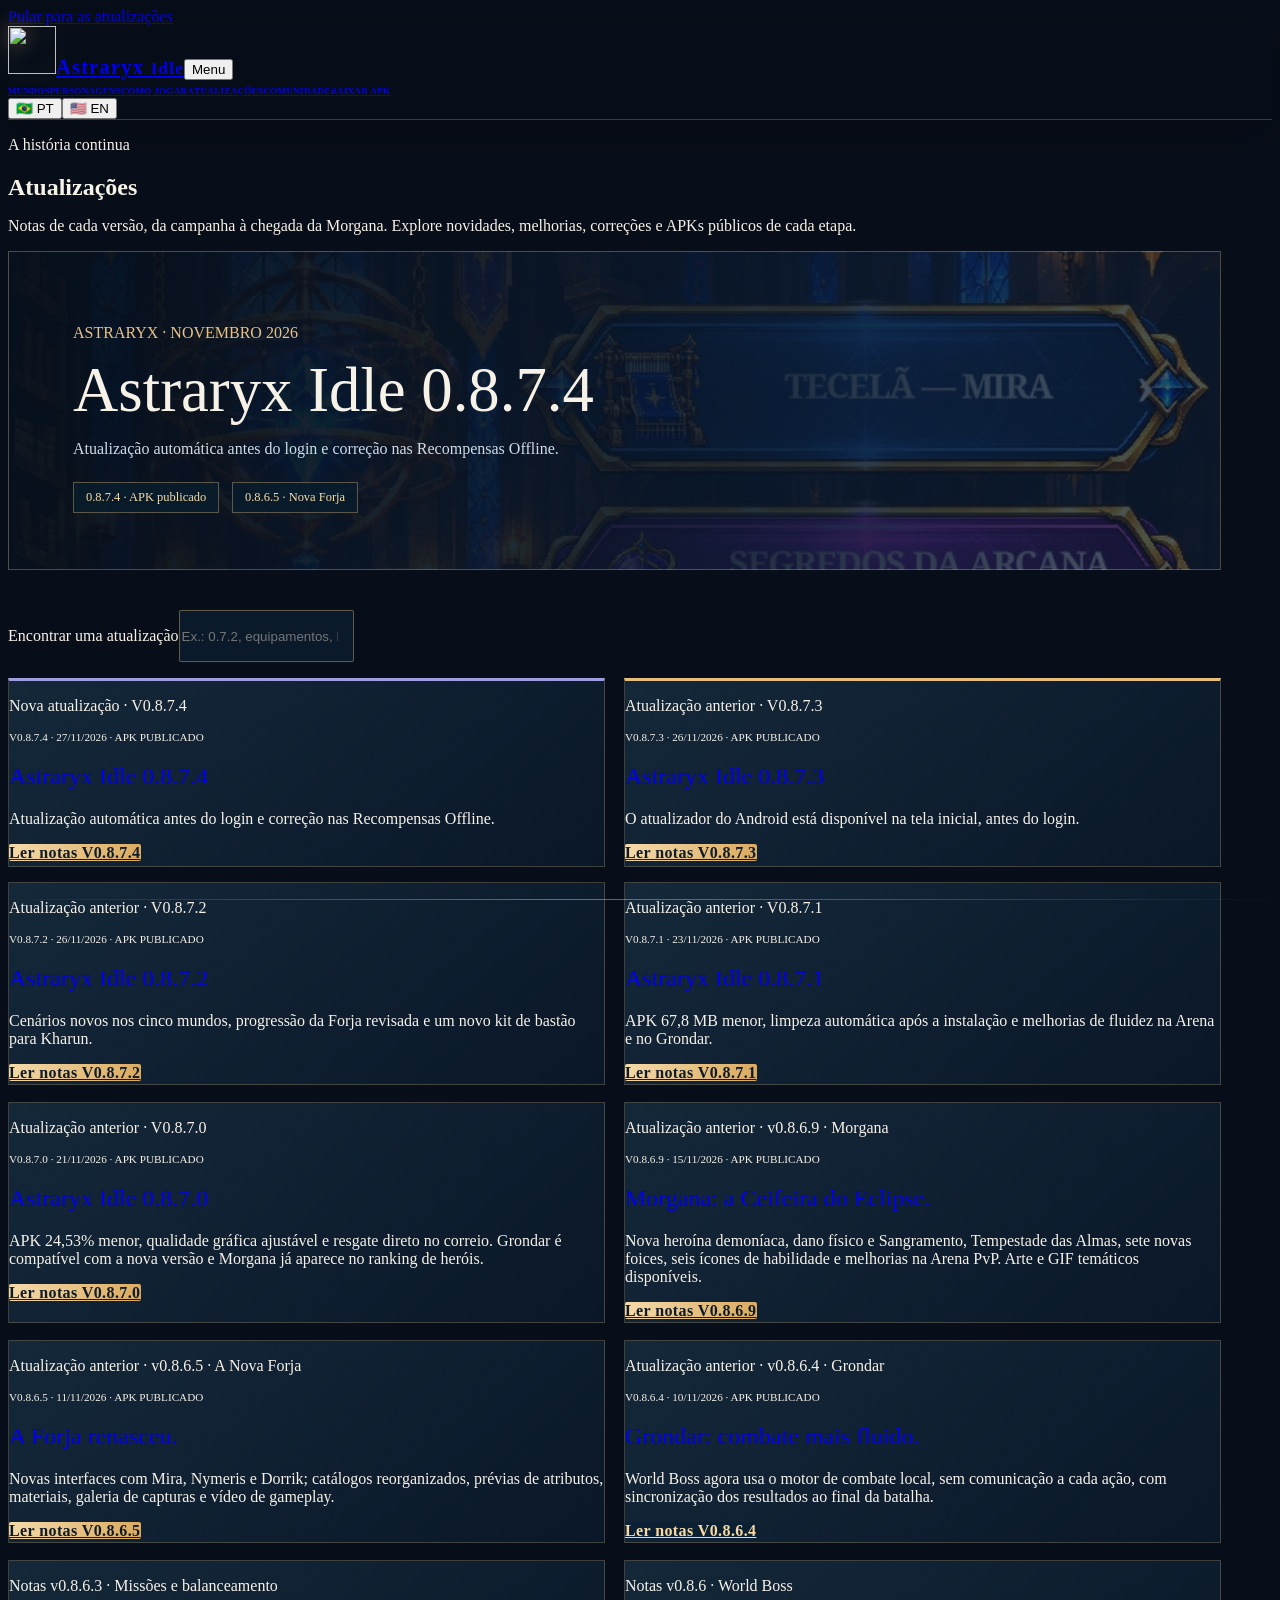
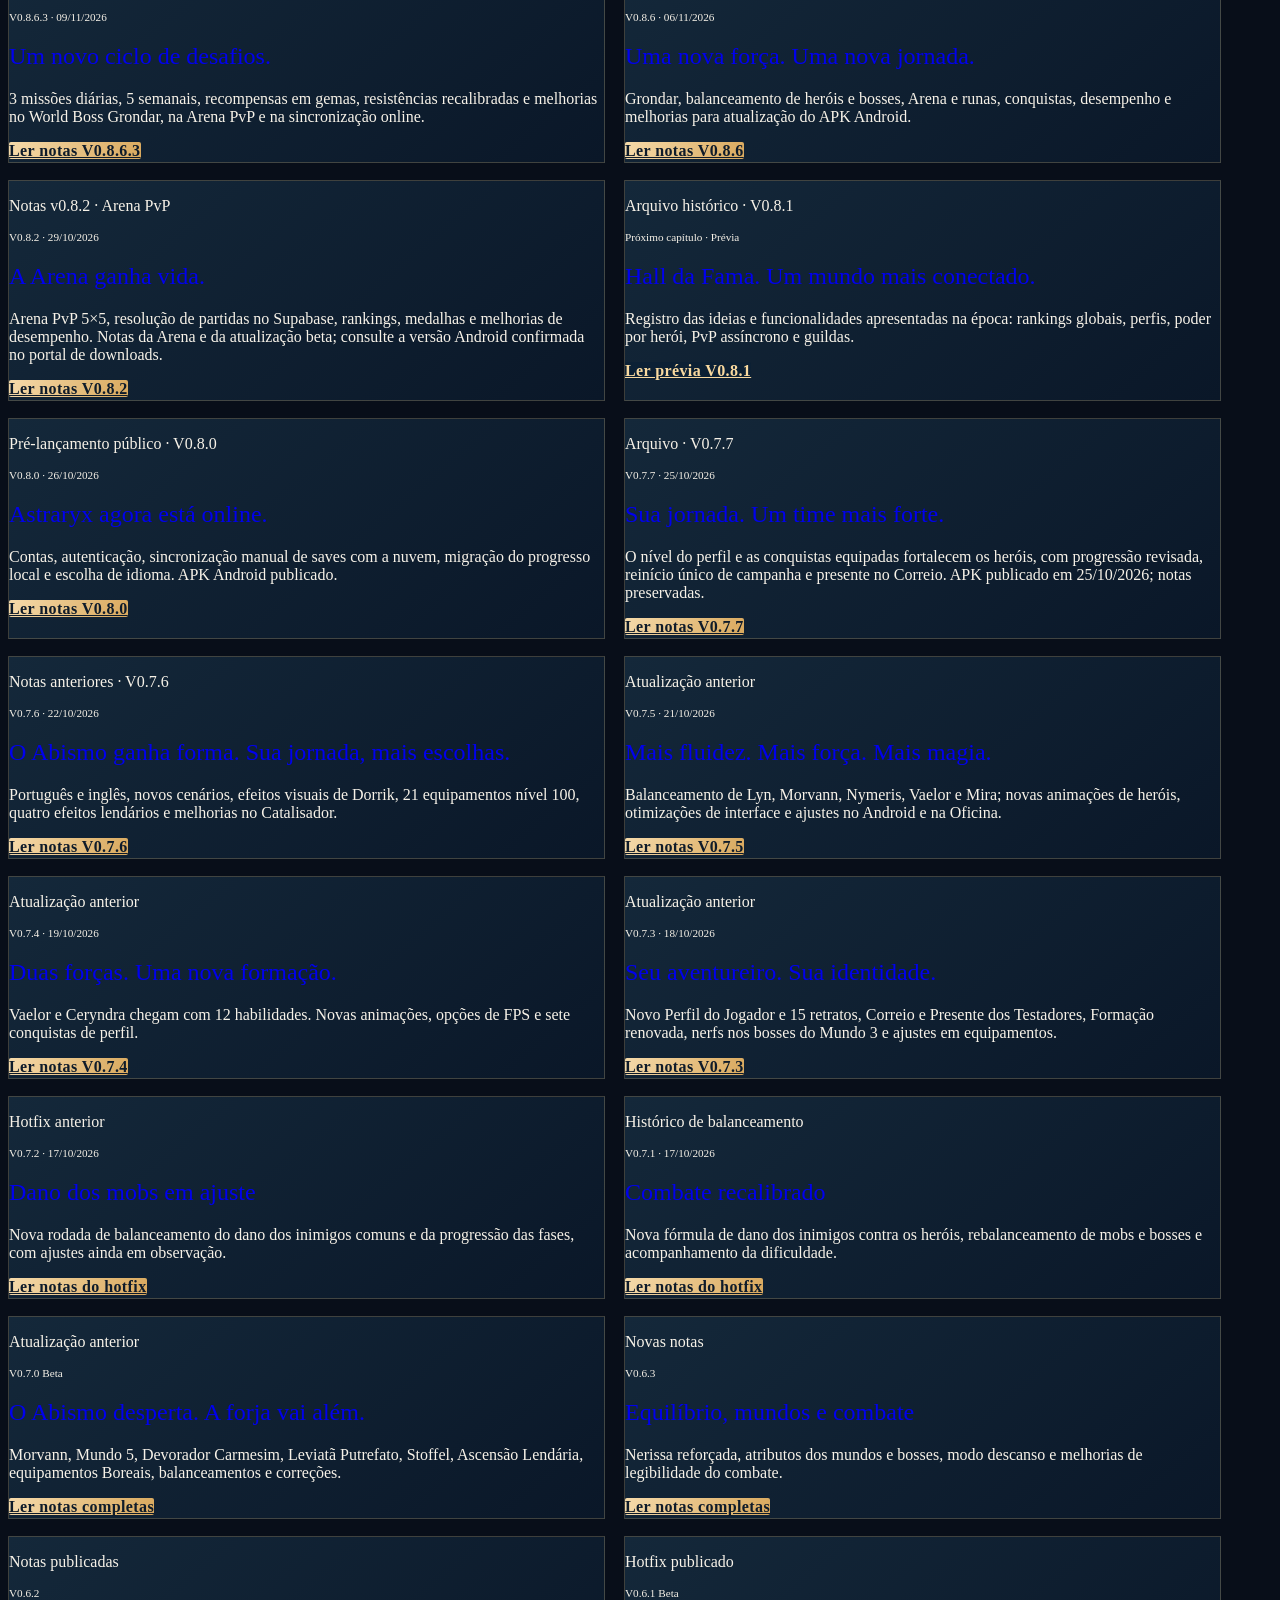
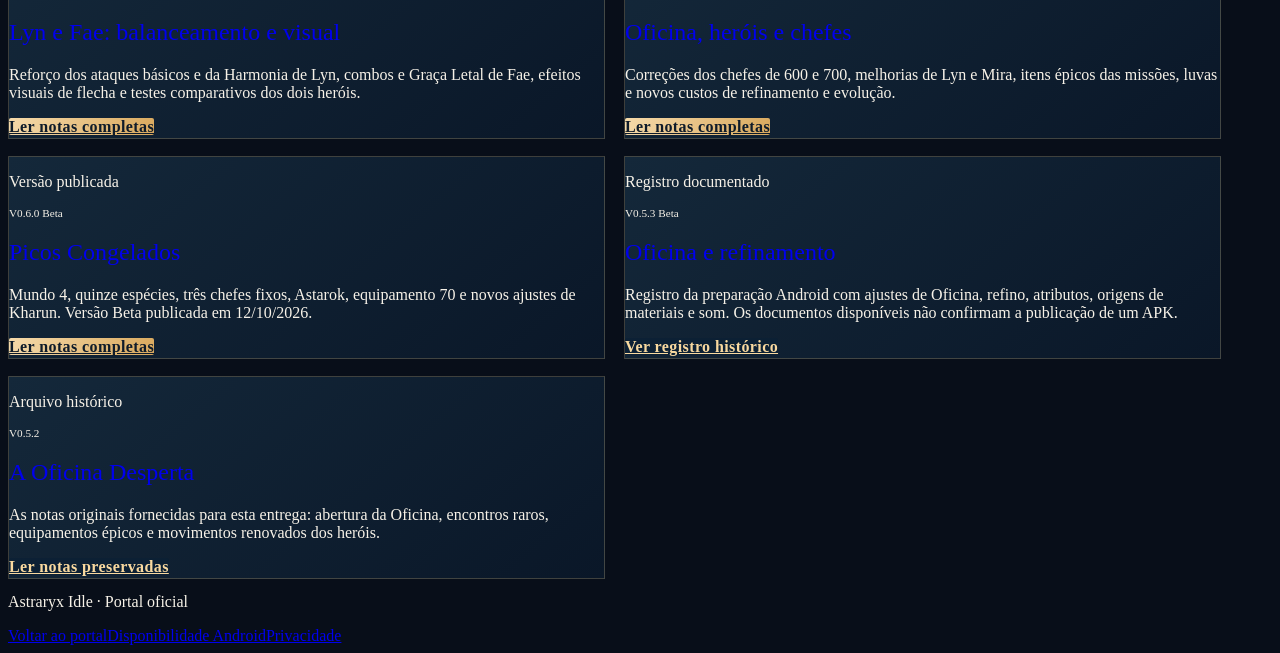
==== commit 9876850f: "Prepare Astraryx 0.8.7.4 recovery notes" ====
--- a/updates/index.html
+++ b/updates/index.html
@@ -3,21 +3,22 @@
 <head>
   <meta charset="utf-8"><meta name="viewport" content="width=device-width, initial-scale=1">
   <title>Atualizações | Astraryx Idle</title>
-  <meta name="description" content="Histórico de atualizações de Astraryx Idle, com as notas da v0.8.7.3 e de todas as versões anteriores.">
+  <meta name="description" content="Histórico de atualizações de Astraryx Idle, com as notas da v0.8.7.4 e de todas as versões anteriores.">
   <meta name="theme-color" content="#081321">
   <meta name="robots" content="index,follow">
   <link rel="canonical" href="https://astraryxidle.github.io/updates/">
   <meta property="og:type" content="website"><meta property="og:locale" content="pt_BR"><meta property="og:site_name" content="Astraryx Idle"><meta property="og:title" content="Atualizações de Astraryx Idle"><meta property="og:description" content="Novos capítulos, balanceamento e história da campanha."><meta property="og:url" content="https://astraryxidle.github.io/updates/"><meta property="og:image" content="https://astraryxidle.github.io/assets/screenshots/world4.webp">
-  <link rel="icon" href="../assets/branding/emblem.webp?v=20261025-astraryx-icon" type="image/webp"><link rel="stylesheet" href="../styles.css"><link rel="stylesheet" href="../assets/css/site-v3.css?v=20261019-langflags"><link rel="stylesheet" href="../assets/css/editorial-2026.css?v=20261026-online"><script type="module" src="../app.js?v=20261126-v0873"></script>
+  <link rel="icon" href="../assets/branding/emblem.webp?v=20261025-astraryx-icon" type="image/webp"><link rel="stylesheet" href="../styles.css"><link rel="stylesheet" href="../assets/css/site-v3.css?v=20261019-langflags"><link rel="stylesheet" href="../assets/css/editorial-2026.css?v=20261026-online"><script type="module" src="../app.js?v=20261127-v0874"></script>
 </head>
 <body>
   <a class="skip-link" href="#conteudo">Pular para as atualizações</a>
   <header class="site-header"><div class="container header-inner"><a class="brand" href="../index.html"><img src="../assets/branding/emblem.webp?v=20261025-astraryx-icon" width="44" height="44" alt=""><span>Astraryx <small>Idle</small></span></a><button class="menu-toggle" type="button" aria-expanded="false" aria-controls="site-nav">Menu</button><nav class="nav-links" id="site-nav" aria-label="Navegação principal"><a href="../index.html#mundos">Mundos</a><a href="../index.html#personagens">Personagens</a><a href="../index.html#sistemas">Como jogar</a><a href="index.html" aria-current="page">Atualizações</a><a href="../index.html#comunidade">Comunidade</a><a class="nav-download" href="../index.html#download">Baixar APK ↓</a></nav><div class="language-picker" role="group" data-language-picker aria-label="Idioma do site"><button type="button" data-site-lang="pt-BR" aria-label="Português do Brasil" title="Português" aria-pressed="true">🇧🇷 <span>PT</span></button><button type="button" data-site-lang="en" aria-label="English" title="English" aria-pressed="false">🇺🇸 <span>EN</span></button></div></div></header>
   <main id="conteudo" class="container">
-    <section class="section" aria-labelledby="historico-title"><p class="eyebrow">A história continua</p><h1 id="historico-title">Atualizações</h1><p class="lede">Notas de cada versão, da campanha à chegada da Morgana. Explore novidades, melhorias, correções e APKs públicos de cada etapa.</p><div class="chronicle-hero"><p class="eyebrow">ASTRARYX · NOVEMBRO 2026</p><h2>Astraryx Idle 0.8.7.3</h2><p>O atualizador do Android está disponível na tela inicial, antes do login.</p><div class="chronicle-statuses"><span>0.8.7.3 · APK publicado</span><span>0.8.6.5 · Nova Forja</span></div></div>
+    <section class="section" aria-labelledby="historico-title"><p class="eyebrow">A história continua</p><h1 id="historico-title">Atualizações</h1><p class="lede">Notas de cada versão, da campanha à chegada da Morgana. Explore novidades, melhorias, correções e APKs públicos de cada etapa.</p><div class="chronicle-hero"><p class="eyebrow">ASTRARYX · NOVEMBRO 2026</p><h2>Astraryx Idle 0.8.7.4</h2><p>Atualização automática antes do login e correção nas Recompensas Offline.</p><div class="chronicle-statuses"><span>0.8.7.4 · APK publicado</span><span>0.8.6.5 · Nova Forja</span></div></div>
       <div class="update-search-bar"><label for="update-search">Encontrar uma atualização</label><input id="update-search" type="search" data-update-search autocomplete="off" placeholder="Ex.: 0.7.2, equipamentos, Lyn"></div><p class="filter-result" data-update-count role="status" aria-live="polite"></p>
       <div class="update-list">
-<article class="card update-card"><p class="badge">Nova atualização · V0.8.7.3</p><p class="eyebrow">V0.8.7.3 · 26/11/2026 · APK PUBLICADO</p><h2><a href="v0.8.7.3/index.html">Astraryx Idle 0.8.7.3</a></h2><p>O atualizador do Android está disponível na tela inicial, antes do login.</p><a class="button button-gold" href="v0.8.7.3/index.html">Ler notas V0.8.7.3</a></article>
+<article class="card update-card"><p class="badge">Nova atualização · V0.8.7.4</p><p class="eyebrow">V0.8.7.4 · 27/11/2026 · APK PUBLICADO</p><h2><a href="v0.8.7.4/index.html">Astraryx Idle 0.8.7.4</a></h2><p>Atualização automática antes do login e correção nas Recompensas Offline.</p><a class="button button-gold" href="v0.8.7.4/index.html">Ler notas V0.8.7.4</a></article>
+<article class="card update-card"><p class="badge">Atualização anterior · V0.8.7.3</p><p class="eyebrow">V0.8.7.3 · 26/11/2026 · APK PUBLICADO</p><h2><a href="v0.8.7.3/index.html">Astraryx Idle 0.8.7.3</a></h2><p>O atualizador do Android está disponível na tela inicial, antes do login.</p><a class="button button-gold" href="v0.8.7.3/index.html">Ler notas V0.8.7.3</a></article>
 <article class="card update-card"><p class="badge">Atualização anterior · V0.8.7.2</p><p class="eyebrow">V0.8.7.2 · 26/11/2026 · APK PUBLICADO</p><h2><a href="v0.8.7.2/index.html">Astraryx Idle 0.8.7.2</a></h2><p>Cenários novos nos cinco mundos, progressão da Forja revisada e um novo kit de bastão para Kharun.</p><a class="button button-gold" href="v0.8.7.2/index.html">Ler notas V0.8.7.2</a></article>
 <article class="card update-card"><p class="badge">Atualização anterior · V0.8.7.1</p><p class="eyebrow">V0.8.7.1 · 23/11/2026 · APK PUBLICADO</p><h2><a href="v0.8.7.1/index.html">Astraryx Idle 0.8.7.1</a></h2><p>APK 67,8 MB menor, limpeza automática após a instalação e melhorias de fluidez na Arena e no Grondar.</p><a class="button button-gold" href="v0.8.7.1/index.html">Ler notas V0.8.7.1</a></article>
 <article class="card update-card"><p class="badge">Atualização anterior · V0.8.7.0</p><p class="eyebrow">V0.8.7.0 · 21/11/2026 · APK PUBLICADO</p><h2><a href="v0.8.7.0/index.html">Astraryx Idle 0.8.7.0</a></h2><p>APK 24,53% menor, qualidade gráfica ajustável e resgate direto no correio. Grondar é compatível com a nova versão e Morgana já aparece no ranking de heróis.</p><a class="button button-gold" href="v0.8.7.0/index.html">Ler notas V0.8.7.0</a></article>
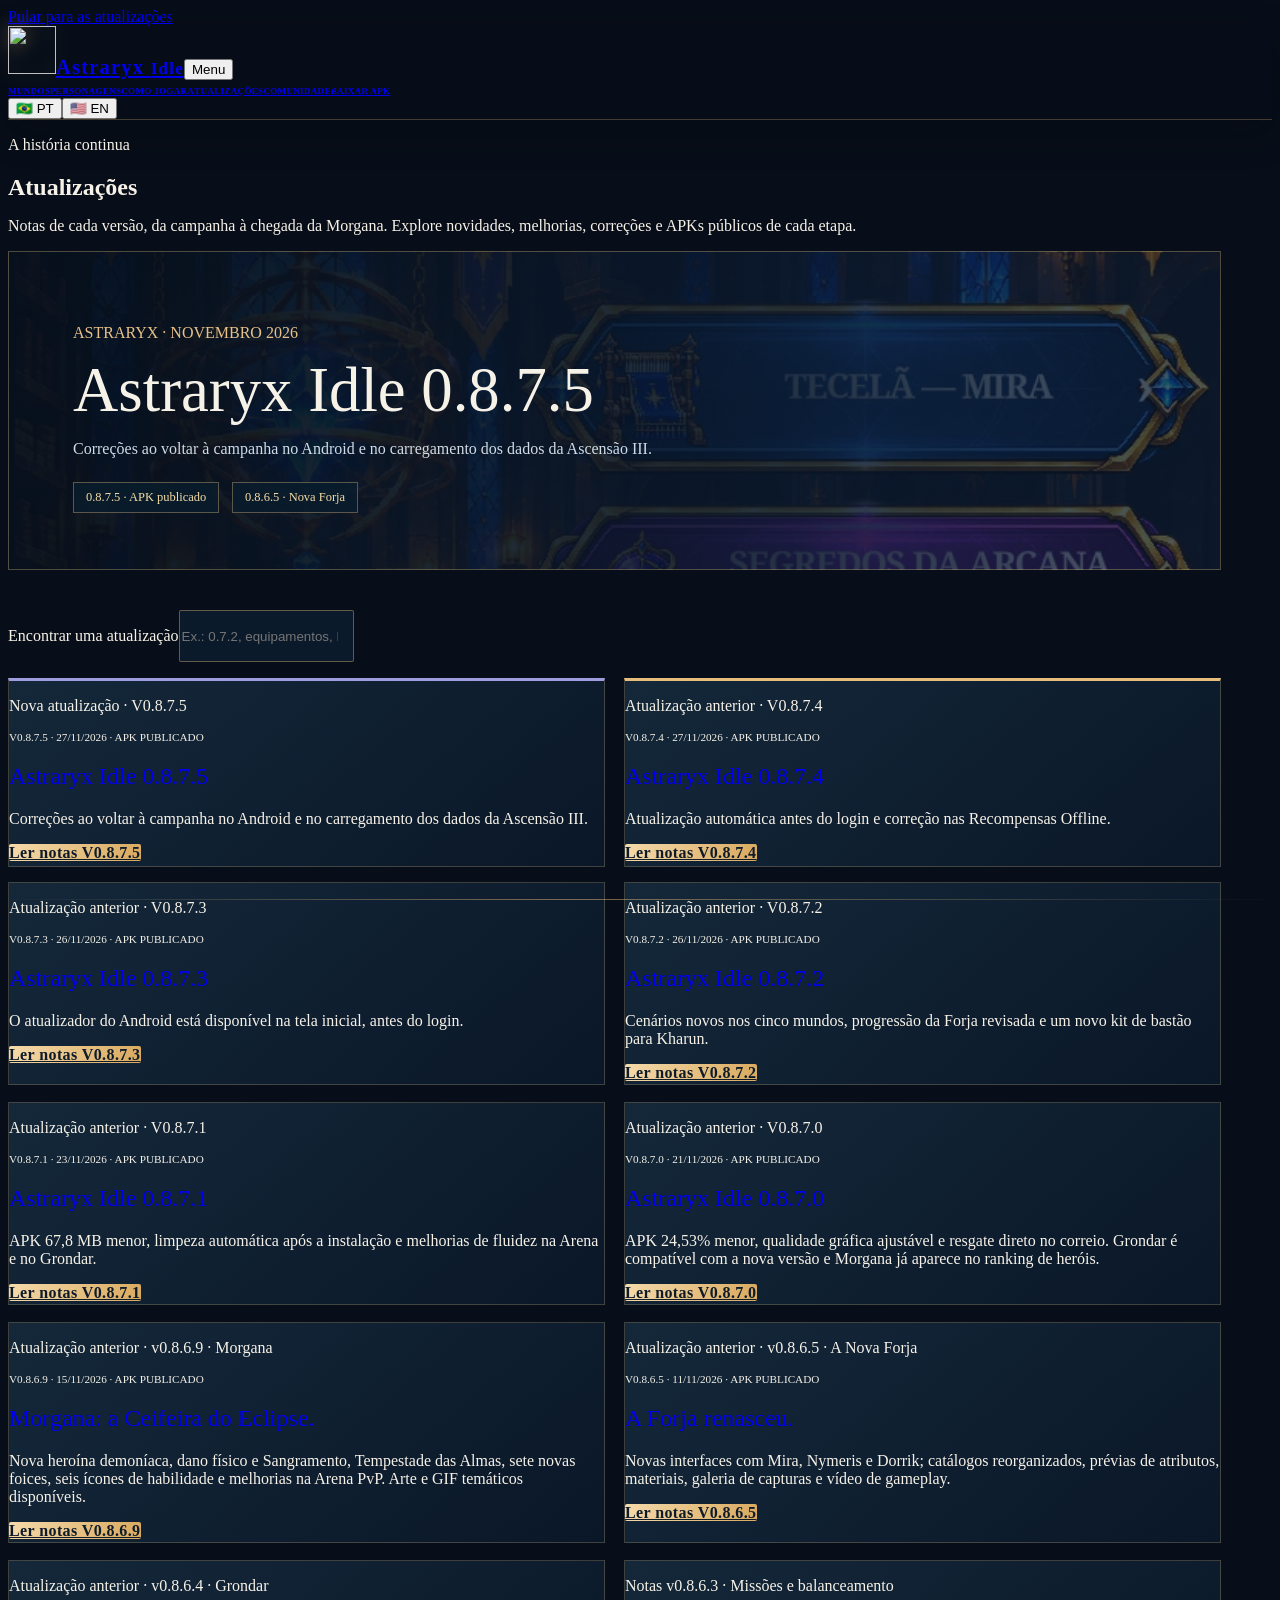
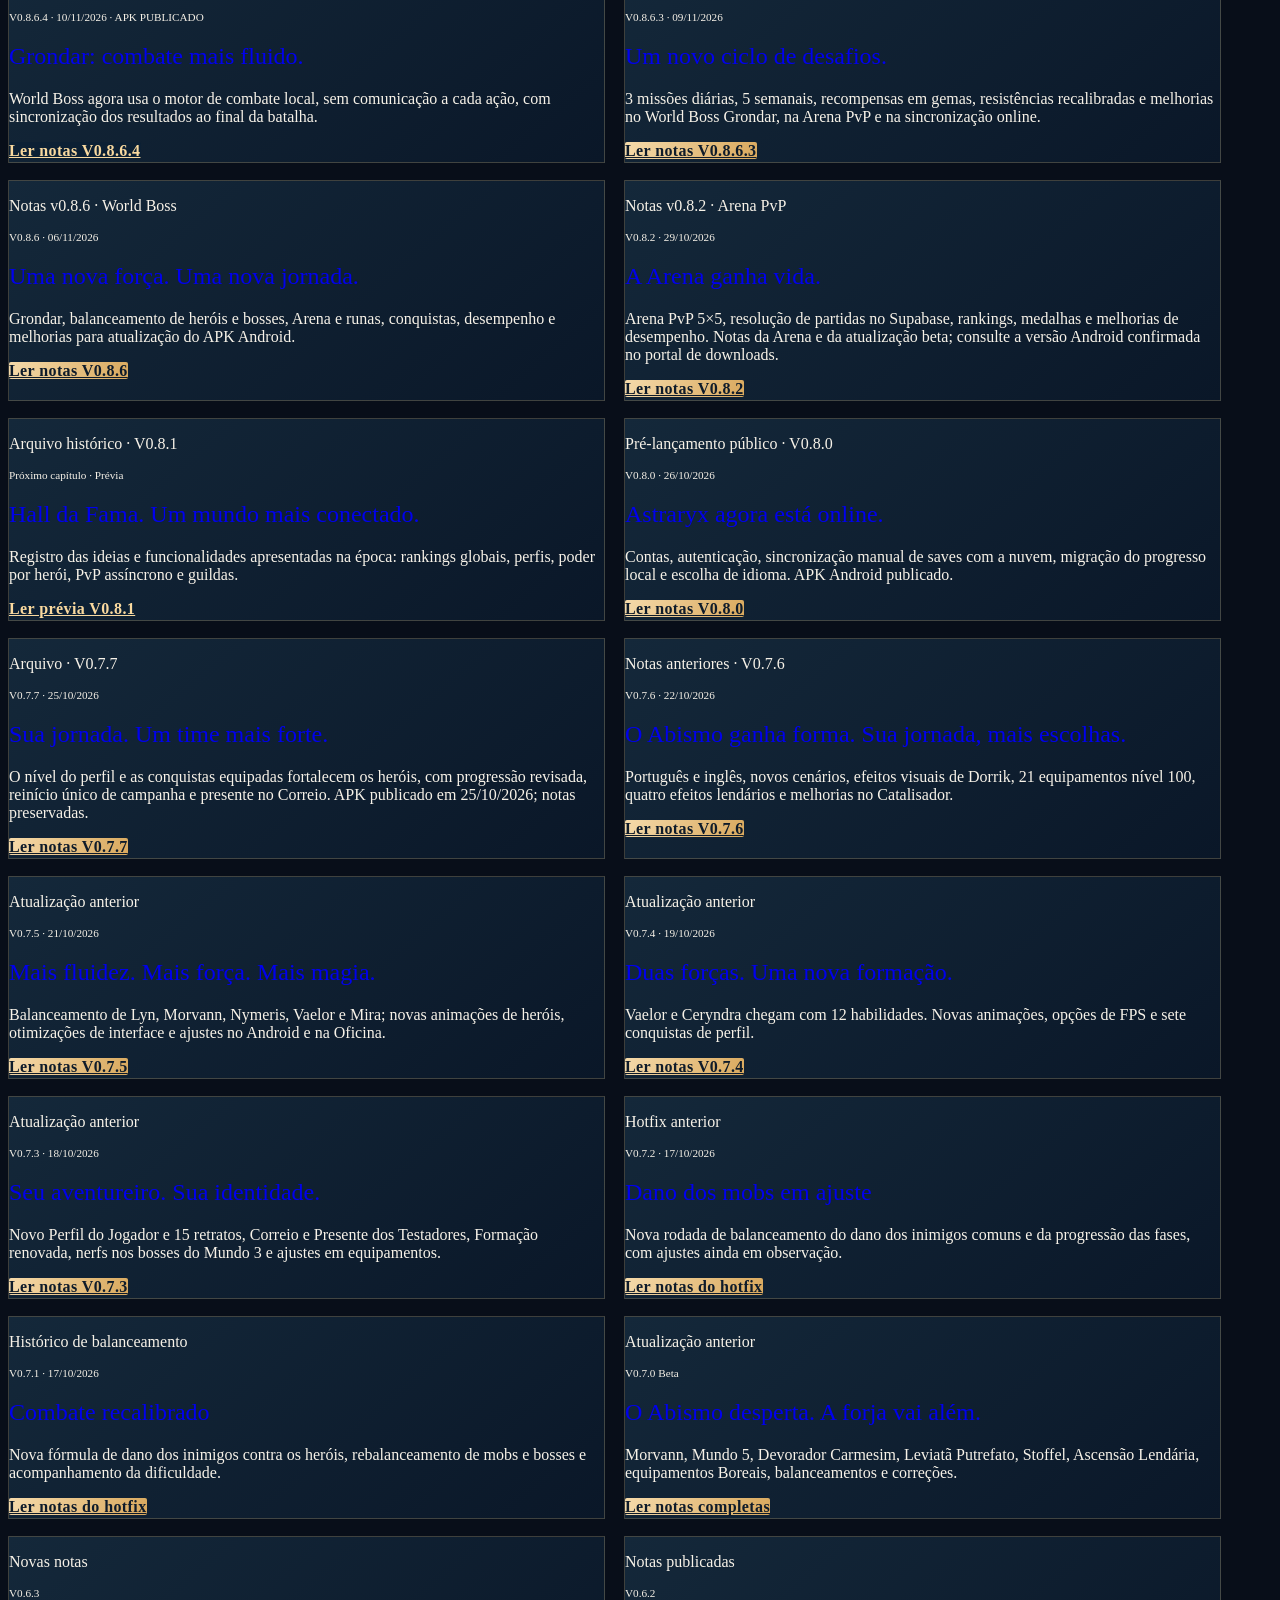
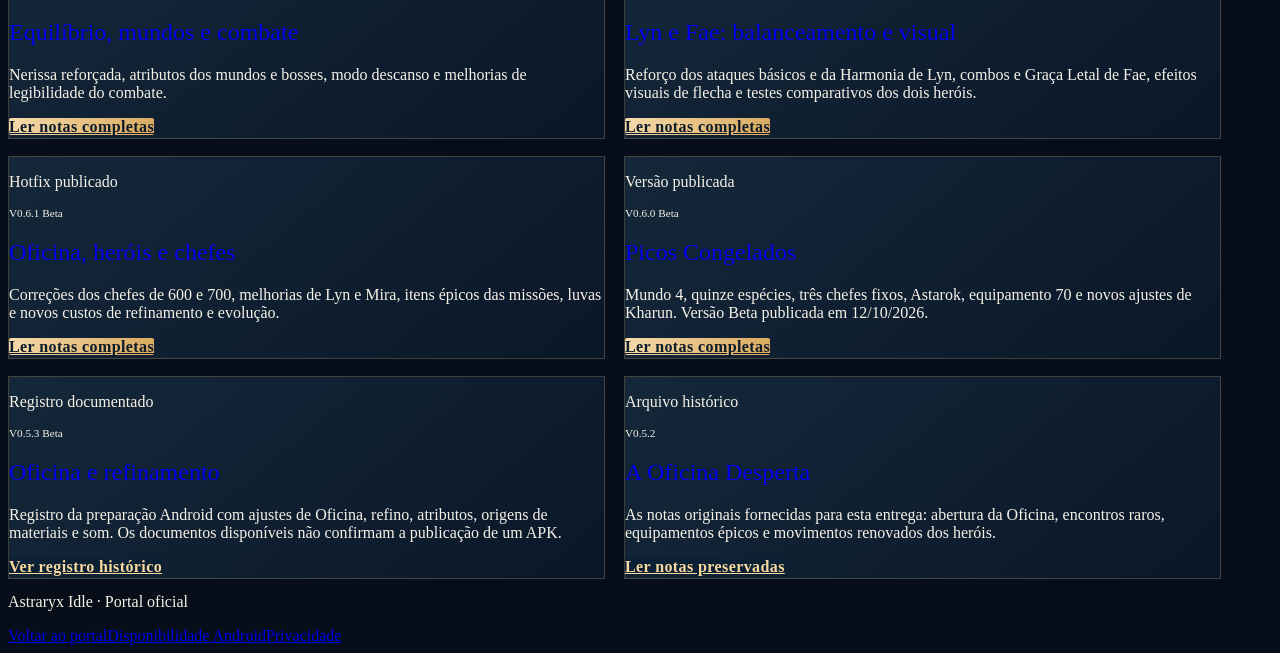
==== commit 4ae6df67: "Prepare Astraryx 0.8.7.5 Android repair notes" ====
--- a/updates/index.html
+++ b/updates/index.html
@@ -3,21 +3,22 @@
 <head>
   <meta charset="utf-8"><meta name="viewport" content="width=device-width, initial-scale=1">
   <title>Atualizações | Astraryx Idle</title>
-  <meta name="description" content="Histórico de atualizações de Astraryx Idle, com as notas da v0.8.7.4 e de todas as versões anteriores.">
+  <meta name="description" content="Histórico de atualizações de Astraryx Idle, com as notas da v0.8.7.5 e de todas as versões anteriores.">
   <meta name="theme-color" content="#081321">
   <meta name="robots" content="index,follow">
   <link rel="canonical" href="https://astraryxidle.github.io/updates/">
   <meta property="og:type" content="website"><meta property="og:locale" content="pt_BR"><meta property="og:site_name" content="Astraryx Idle"><meta property="og:title" content="Atualizações de Astraryx Idle"><meta property="og:description" content="Novos capítulos, balanceamento e história da campanha."><meta property="og:url" content="https://astraryxidle.github.io/updates/"><meta property="og:image" content="https://astraryxidle.github.io/assets/screenshots/world4.webp">
-  <link rel="icon" href="../assets/branding/emblem.webp?v=20261025-astraryx-icon" type="image/webp"><link rel="stylesheet" href="../styles.css"><link rel="stylesheet" href="../assets/css/site-v3.css?v=20261019-langflags"><link rel="stylesheet" href="../assets/css/editorial-2026.css?v=20261026-online"><script type="module" src="../app.js?v=20261127-v0874"></script>
+  <link rel="icon" href="../assets/branding/emblem.webp?v=20261025-astraryx-icon" type="image/webp"><link rel="stylesheet" href="../styles.css"><link rel="stylesheet" href="../assets/css/site-v3.css?v=20261019-langflags"><link rel="stylesheet" href="../assets/css/editorial-2026.css?v=20261026-online"><script type="module" src="../app.js?v=20261127-v0875"></script>
 </head>
 <body>
   <a class="skip-link" href="#conteudo">Pular para as atualizações</a>
   <header class="site-header"><div class="container header-inner"><a class="brand" href="../index.html"><img src="../assets/branding/emblem.webp?v=20261025-astraryx-icon" width="44" height="44" alt=""><span>Astraryx <small>Idle</small></span></a><button class="menu-toggle" type="button" aria-expanded="false" aria-controls="site-nav">Menu</button><nav class="nav-links" id="site-nav" aria-label="Navegação principal"><a href="../index.html#mundos">Mundos</a><a href="../index.html#personagens">Personagens</a><a href="../index.html#sistemas">Como jogar</a><a href="index.html" aria-current="page">Atualizações</a><a href="../index.html#comunidade">Comunidade</a><a class="nav-download" href="../index.html#download">Baixar APK ↓</a></nav><div class="language-picker" role="group" data-language-picker aria-label="Idioma do site"><button type="button" data-site-lang="pt-BR" aria-label="Português do Brasil" title="Português" aria-pressed="true">🇧🇷 <span>PT</span></button><button type="button" data-site-lang="en" aria-label="English" title="English" aria-pressed="false">🇺🇸 <span>EN</span></button></div></div></header>
   <main id="conteudo" class="container">
-    <section class="section" aria-labelledby="historico-title"><p class="eyebrow">A história continua</p><h1 id="historico-title">Atualizações</h1><p class="lede">Notas de cada versão, da campanha à chegada da Morgana. Explore novidades, melhorias, correções e APKs públicos de cada etapa.</p><div class="chronicle-hero"><p class="eyebrow">ASTRARYX · NOVEMBRO 2026</p><h2>Astraryx Idle 0.8.7.4</h2><p>Atualização automática antes do login e correção nas Recompensas Offline.</p><div class="chronicle-statuses"><span>0.8.7.4 · APK publicado</span><span>0.8.6.5 · Nova Forja</span></div></div>
+    <section class="section" aria-labelledby="historico-title"><p class="eyebrow">A história continua</p><h1 id="historico-title">Atualizações</h1><p class="lede">Notas de cada versão, da campanha à chegada da Morgana. Explore novidades, melhorias, correções e APKs públicos de cada etapa.</p><div class="chronicle-hero"><p class="eyebrow">ASTRARYX · NOVEMBRO 2026</p><h2>Astraryx Idle 0.8.7.5</h2><p>Correções ao voltar à campanha no Android e no carregamento dos dados da Ascensão III.</p><div class="chronicle-statuses"><span>0.8.7.5 · APK publicado</span><span>0.8.6.5 · Nova Forja</span></div></div>
       <div class="update-search-bar"><label for="update-search">Encontrar uma atualização</label><input id="update-search" type="search" data-update-search autocomplete="off" placeholder="Ex.: 0.7.2, equipamentos, Lyn"></div><p class="filter-result" data-update-count role="status" aria-live="polite"></p>
       <div class="update-list">
-<article class="card update-card"><p class="badge">Nova atualização · V0.8.7.4</p><p class="eyebrow">V0.8.7.4 · 27/11/2026 · APK PUBLICADO</p><h2><a href="v0.8.7.4/index.html">Astraryx Idle 0.8.7.4</a></h2><p>Atualização automática antes do login e correção nas Recompensas Offline.</p><a class="button button-gold" href="v0.8.7.4/index.html">Ler notas V0.8.7.4</a></article>
+<article class="card update-card"><p class="badge">Nova atualização · V0.8.7.5</p><p class="eyebrow">V0.8.7.5 · 27/11/2026 · APK PUBLICADO</p><h2><a href="v0.8.7.5/index.html">Astraryx Idle 0.8.7.5</a></h2><p>Correções ao voltar à campanha no Android e no carregamento dos dados da Ascensão III.</p><a class="button button-gold" href="v0.8.7.5/index.html">Ler notas V0.8.7.5</a></article>
+<article class="card update-card"><p class="badge">Atualização anterior · V0.8.7.4</p><p class="eyebrow">V0.8.7.4 · 27/11/2026 · APK PUBLICADO</p><h2><a href="v0.8.7.4/index.html">Astraryx Idle 0.8.7.4</a></h2><p>Atualização automática antes do login e correção nas Recompensas Offline.</p><a class="button button-gold" href="v0.8.7.4/index.html">Ler notas V0.8.7.4</a></article>
 <article class="card update-card"><p class="badge">Atualização anterior · V0.8.7.3</p><p class="eyebrow">V0.8.7.3 · 26/11/2026 · APK PUBLICADO</p><h2><a href="v0.8.7.3/index.html">Astraryx Idle 0.8.7.3</a></h2><p>O atualizador do Android está disponível na tela inicial, antes do login.</p><a class="button button-gold" href="v0.8.7.3/index.html">Ler notas V0.8.7.3</a></article>
 <article class="card update-card"><p class="badge">Atualização anterior · V0.8.7.2</p><p class="eyebrow">V0.8.7.2 · 26/11/2026 · APK PUBLICADO</p><h2><a href="v0.8.7.2/index.html">Astraryx Idle 0.8.7.2</a></h2><p>Cenários novos nos cinco mundos, progressão da Forja revisada e um novo kit de bastão para Kharun.</p><a class="button button-gold" href="v0.8.7.2/index.html">Ler notas V0.8.7.2</a></article>
 <article class="card update-card"><p class="badge">Atualização anterior · V0.8.7.1</p><p class="eyebrow">V0.8.7.1 · 23/11/2026 · APK PUBLICADO</p><h2><a href="v0.8.7.1/index.html">Astraryx Idle 0.8.7.1</a></h2><p>APK 67,8 MB menor, limpeza automática após a instalação e melhorias de fluidez na Arena e no Grondar.</p><a class="button button-gold" href="v0.8.7.1/index.html">Ler notas V0.8.7.1</a></article>
